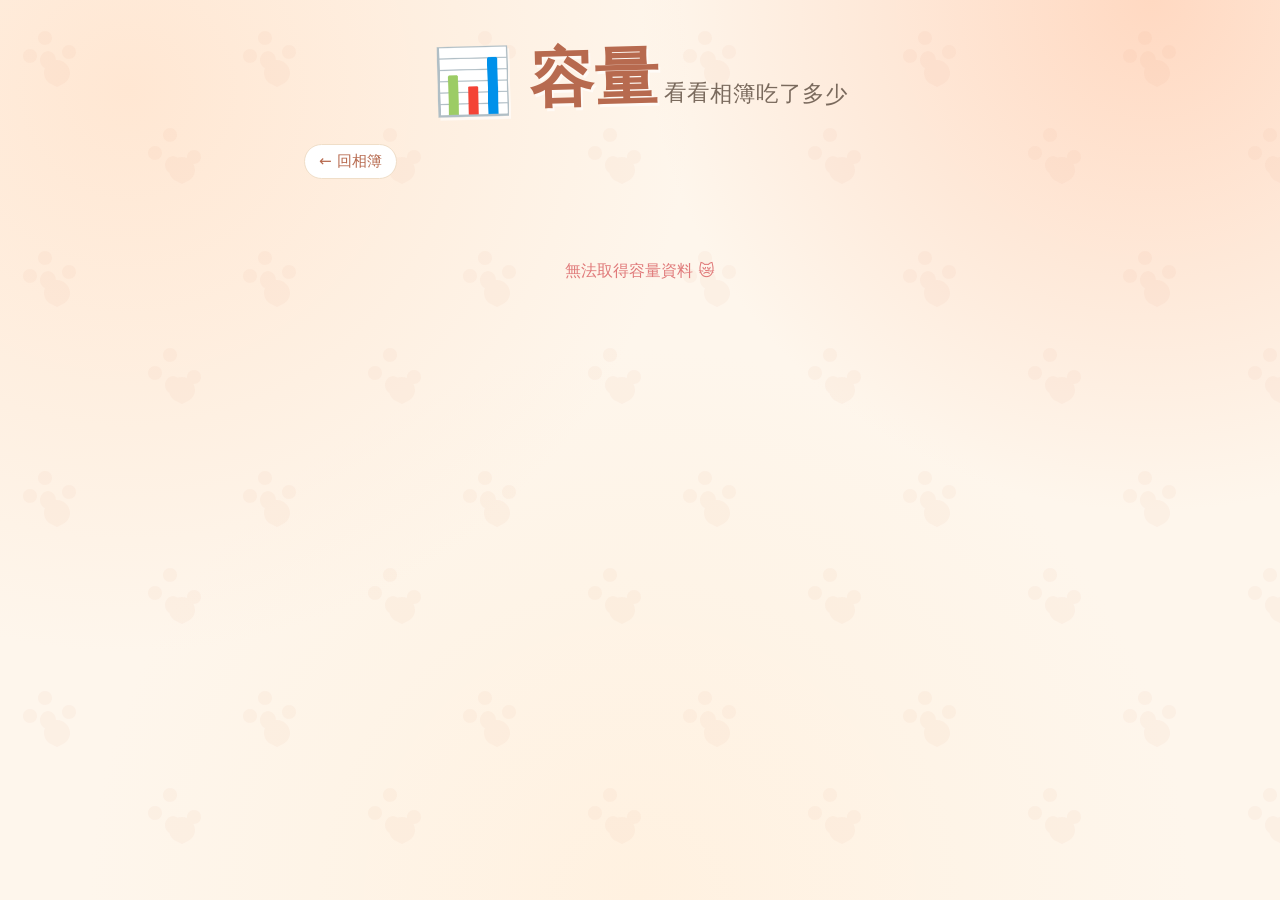
==== static/disk.html @ e1dcdd61 "Add /disk capacity dashboard page - New /api/stats endpoint reports file counts, gallery byte usage," ====
<!DOCTYPE html>
<html lang="zh-Hant">
<head>
  <meta charset="UTF-8" />
  <meta name="viewport" content="width=device-width, initial-scale=1.0, viewport-fit=cover" />
  <title>📊 容量 · 貓貓相簿</title>
  <link rel="preconnect" href="https://fonts.googleapis.com" />
  <link rel="preconnect" href="https://fonts.gstatic.com" crossorigin />
  <link rel="stylesheet" href="https://fonts.googleapis.com/css2?family=Caveat:wght@500;700&family=Kalam:wght@400;700&display=swap" />
  <link rel="stylesheet" href="/static/style.css" />
  <link rel="stylesheet" href="/static/disk.css" />
  <link rel="icon" href="/static/icon.svg" type="image/svg+xml" />
  <link rel="apple-touch-icon" href="/static/apple-touch-icon.png" />
  <meta name="theme-color" content="#fef6ec" />
</head>
<body>
  <header class="hero">
    <h1>📊 容量</h1>
    <p class="subtitle">看看相簿吃了多少</p>
  </header>

  <main class="disk-main">
    <a class="back-link" href="/">← 回相簿</a>
    <div id="stats" class="stats-grid">
      <div class="loading">🐾 載入中…</div>
    </div>
    <p class="footnote" id="updated"></p>
  </main>

  <script src="/static/disk.js"></script>
</body>
</html>
---- static/style.css ----
:root {
  --bg: #fef6ec;
  --bg-2: #fbe9d6;
  --card: #ffffff;
  --ink: #3d2f25;
  --ink-soft: #7a6a5d;
  --ink-faint: #a89685;
  --primary: #d9886b;
  --primary-dark: #b76a4f;
  --accent: #fab1a0;
  --success: #7bb98c;
  --danger: #e07a7a;
  --heart: #ec5e6b;
  --shadow: 0 4px 16px rgba(80, 50, 30, 0.08);
  --shadow-lg: 0 12px 40px rgba(80, 50, 30, 0.18);
  --radius: 16px;
}

* { box-sizing: border-box; }

/* `hidden` HTML attribute must always win over display:flex/grid/etc. */
[hidden] { display: none !important; }

html, body {
  margin: 0; padding: 0;
  background: var(--bg);
  background-image:
    /* tiny scattered paw prints */
    url("data:image/svg+xml,%3Csvg xmlns='http://www.w3.org/2000/svg' width='220' height='220' viewBox='0 0 220 220'%3E%3Cg fill='%23d9886b' fill-opacity='0.06'%3E%3Cpath d='M40 60c0-5 4-9 8-9s8 4 8 9-4 9-8 9-8-4-8-9zm22-8c0-4 3-7 7-7s7 3 7 7-3 7-7 7-7-3-7-7zM38 38c0-4 3-7 7-7s7 3 7 7-3 7-7 7-7-3-7-7zm-15 18c0-4 3-7 7-7s7 3 7 7-3 7-7 7-7-3-7-7zm21 17c0-7 6-13 13-13s13 6 13 13c0 5-3 9-7 11l-6 3-6-3c-4-2-7-6-7-11z'/%3E%3Cpath d='M165 165c0-5 4-9 8-9s8 4 8 9-4 9-8 9-8-4-8-9zm22-8c0-4 3-7 7-7s7 3 7 7-3 7-7 7-7-3-7-7zm-24-22c0-4 3-7 7-7s7 3 7 7-3 7-7 7-7-3-7-7zm-15 18c0-4 3-7 7-7s7 3 7 7-3 7-7 7-7-3-7-7zm21 17c0-7 6-13 13-13s13 6 13 13c0 5-3 9-7 11l-6 3-6-3c-4-2-7-6-7-11z'/%3E%3C/g%3E%3C/svg%3E"),
    radial-gradient(circle at 10% 10%, #ffe7d3 0, transparent 40%),
    radial-gradient(circle at 90% 0%, #ffd9c2 0, transparent 35%),
    radial-gradient(circle at 50% 100%, #fff1e0 0, transparent 50%);
  color: var(--ink);
  font-family: 'Noto Sans TC', 'PingFang TC', 'Microsoft JhengHei', system-ui, -apple-system, sans-serif;
  min-height: 100vh;
}

main { max-width: 1200px; margin: 0 auto; padding: 0 24px 80px; }

/* ===== Hero ===== */
.hero {
  text-align: center;
  padding: 48px 24px 24px;
  position: relative;
}
.hero h1 {
  margin: 0;
  font-family: 'Caveat', 'Noto Sans TC', cursive;
  font-size: clamp(2.6rem, 6vw, 4rem);
  font-weight: 700;
  letter-spacing: 1px;
  color: var(--primary-dark);
  line-height: 1;
  text-shadow: 2px 3px 0 rgba(255, 255, 255, 0.6);
  display: inline-block;
  transform: rotate(-1.5deg);
}
.hero .subtitle {
  margin: 10px 0 0;
  color: var(--ink-soft);
  font-family: 'Caveat', 'Noto Sans TC', cursive;
  font-size: 1.4rem;
  letter-spacing: 1px;
  transform: rotate(0.5deg);
  display: inline-block;
}

/* Tiny corner shortcut into /disk — discoverable but doesn't compete with the title */
.hero-corner {
  position: absolute;
  top: 22px;
  right: 22px;
  font-size: 1.2rem;
  text-decoration: none;
  opacity: .55;
  padding: 6px 9px;
  border-radius: 50%;
  background: var(--card);
  border: 1px solid #f0dec8;
  box-shadow: var(--shadow);
  transition: opacity .15s, transform .15s;
}
.hero-corner:hover { opacity: 1; transform: rotate(-8deg) scale(1.1); }
@media (max-width: 500px) {
  .hero-corner { top: 14px; right: 14px; font-size: 1rem; padding: 5px 8px; }
}

/* ===== Uploader ===== */
.uploader { margin-bottom: 24px; }
.drop-zone {
  background: linear-gradient(180deg, #ffffff 0%, #fff5e9 100%);
  border: 3px dashed var(--primary);
  border-radius: var(--radius);
  padding: 48px 24px;
  text-align: center;
  cursor: pointer;
  transition: border-color .2s, background .2s, transform .2s, box-shadow .2s;
  box-shadow: var(--shadow);
}
.drop-zone:hover {
  border-color: var(--primary-dark);
  background: linear-gradient(180deg, #ffffff 0%, #ffeed9 100%);
  transform: translateY(-2px);
  box-shadow: var(--shadow-lg);
}
.drop-zone.dragover {
  border-style: solid;
  background: #ffe5cf;
  transform: scale(1.01);
}
.drop-icon { font-size: 3.4rem; margin-bottom: 10px; }
.drop-title { font-size: 1.3rem; font-weight: 700; color: var(--primary-dark); letter-spacing: .5px; }
.drop-hint { margin-top: 10px; color: var(--ink); font-size: 1rem; }
.drop-formats { margin-top: 14px; font-size: .8rem; color: var(--ink-faint); }

/* Floating upload button — always visible */
.fab-upload {
  position: fixed;
  right: 28px; bottom: 28px;
  height: 56px;
  padding: 0 22px 0 18px;
  border-radius: 999px;
  background: var(--primary);
  color: white;
  border: none;
  cursor: pointer;
  box-shadow: 0 8px 24px rgba(217, 136, 107, 0.45);
  z-index: 50;
  transition: transform .15s, background .15s, box-shadow .15s;
  display: inline-flex; align-items: center; gap: 8px;
  font: inherit;
}
.fab-upload .fab-plus { font-size: 1.6rem; font-weight: 300; line-height: 1; }
.fab-upload .fab-label { font-size: 1rem; font-weight: 600; letter-spacing: 1px; }
.fab-upload:hover {
  background: var(--primary-dark);
  transform: translateY(-2px) scale(1.03);
  box-shadow: 0 10px 28px rgba(217, 136, 107, 0.6);
}
@media (max-width: 500px) {
  .fab-upload {
    right: 16px; bottom: 16px;
    height: 52px; padding: 0 18px 0 14px;
  }
}

/* ===== Modal ===== */
.modal {
  position: fixed; inset: 0;
  background: rgba(60, 35, 20, 0.5);
  z-index: 90;
  display: flex; align-items: center; justify-content: center;
  backdrop-filter: blur(4px);
  animation: fadein .18s ease;
  padding: 20px;
}
.modal-card {
  background: var(--card);
  border-radius: 20px;
  padding: 32px;
  width: min(520px, 100%);
  max-height: 90vh; overflow: auto;
  box-shadow: 0 24px 60px rgba(60, 35, 20, 0.35);
  position: relative;
  animation: modalin .22s ease;
}
@keyframes modalin {
  from { opacity: 0; transform: translateY(10px) scale(.98); }
  to   { opacity: 1; transform: translateY(0) scale(1); }
}
.modal-title {
  margin: 0 0 18px;
  font-size: 1.2rem;
  color: var(--primary-dark);
  text-align: center;
}
.modal-close {
  position: absolute;
  top: 14px; right: 14px;
  width: 34px; height: 34px;
  border-radius: 50%;
  border: none;
  background: rgba(0,0,0,0.05);
  color: var(--ink-soft);
  cursor: pointer;
  font-size: 1rem;
  transition: background .15s, color .15s, transform .15s;
}
.modal-close:hover {
  background: var(--danger); color: white; transform: scale(1.1);
}

.link-btn {
  background: none; border: none; color: var(--primary-dark);
  font: inherit; font-weight: 600; cursor: pointer; padding: 0;
  text-decoration: underline; text-underline-offset: 3px;
}
.link-btn:hover { color: var(--primary); }

.upload-list {
  margin-top: 16px;
  background: rgba(217, 136, 107, 0.06);
  border-radius: 12px;
  padding: 12px 16px;
}
.upload-item {
  display: flex; align-items: center; gap: 12px;
  padding: 8px 0; font-size: .9rem;
  border-bottom: 1px solid #f5e7d6;
}
.upload-item:last-child { border-bottom: none; }
.upload-item .name { flex: 1; overflow: hidden; text-overflow: ellipsis; white-space: nowrap; }
.upload-item .bar { width: 140px; height: 6px; background: #f3e3d1; border-radius: 3px; overflow: hidden; }
.upload-item .bar > span {
  display: block; height: 100%;
  background: linear-gradient(90deg, var(--accent), var(--primary));
  width: 0%; transition: width .15s;
}
.upload-item .status { width: 60px; text-align: right; color: var(--ink-soft); font-variant-numeric: tabular-nums; }
.upload-item.done .status { color: var(--success); }
.upload-item.fail .status { color: var(--danger); }

/* ===== Toolbar ===== */
.toolbar {
  display: flex; align-items: center; justify-content: space-between;
  margin: 28px 0 12px;
  flex-wrap: wrap; gap: 12px;
}
.counter { color: var(--ink-soft); font-size: .9rem; }
.counter span { font-weight: 700; color: var(--primary-dark); }

.search { flex: 1 1 240px; min-width: 200px; max-width: 320px; }
.search input {
  width: 100%;
  padding: 8px 14px;
  border-radius: 999px;
  border: 1px solid #f0dec8;
  background: var(--card);
  color: var(--ink);
  font: inherit;
  font-size: .9rem;
  outline: none;
  transition: border-color .15s, box-shadow .15s;
}
.search input:focus {
  border-color: var(--primary);
  box-shadow: 0 0 0 3px rgba(217, 136, 107, 0.15);
}

.filter { display: flex; gap: 6px; flex-wrap: wrap; }
.chip {
  background: var(--card);
  border: 1px solid #f0dec8;
  color: var(--ink-soft);
  padding: 6px 14px;
  border-radius: 999px;
  font: inherit; font-size: .85rem;
  cursor: pointer;
  transition: all .15s;
}
.chip:hover { border-color: var(--accent); color: var(--primary-dark); }
.chip.active {
  background: var(--primary);
  border-color: var(--primary);
  color: white;
}

.actions { display: flex; gap: 8px; }
.btn-ghost, .btn-danger {
  border-radius: 999px; padding: 6px 14px;
  font: inherit; font-size: .85rem;
  cursor: pointer; border: 1px solid #f0dec8;
  background: var(--card); color: var(--ink-soft);
  transition: all .15s;
}
.btn-ghost:hover { border-color: var(--primary); color: var(--primary-dark); }
.btn-danger {
  background: var(--danger); color: white; border-color: var(--danger);
}
.btn-danger:hover { background: #d06363; }

/* ===== Tag bar ===== */
.tag-bar {
  display: flex; flex-wrap: wrap; gap: 6px;
  margin: 4px 0 16px;
}
.tag-bar .tag-chip {
  background: rgba(217, 136, 107, 0.12);
  color: var(--primary-dark);
  border: 1px solid transparent;
  padding: 4px 12px;
  border-radius: 999px;
  font-size: .8rem; cursor: pointer;
  transition: all .15s;
}
.tag-bar .tag-chip:hover { background: rgba(217, 136, 107, 0.25); }
.tag-bar .tag-chip.active {
  background: var(--primary);
  color: white;
}

/* ===== Select mode ===== */
.select-bar {
  display: flex; align-items: center; justify-content: space-between;
  background: var(--card);
  border: 1px solid #f0dec8;
  border-radius: var(--radius);
  padding: 10px 16px;
  margin-bottom: 12px;
  box-shadow: var(--shadow);
}
.select-bar #select-count { font-weight: 600; color: var(--primary-dark); }
.select-actions { display: flex; gap: 8px; }
body.select-mode .item { cursor: pointer; }
body.select-mode .delete-btn { display: none; }

/* ===== Month section (scrapbook page-title style) ===== */
.month-header {
  flex: 0 0 100%;
  width: 100%;
  margin: 38px 0 18px;
  text-align: center;
  position: relative;
}
.month-header:first-child { margin-top: 6px; }
.month-header h2 {
  margin: 0;
  display: inline-flex;
  align-items: center; gap: 12px;
  padding: 6px 22px;
  background: linear-gradient(180deg, #fff 0%, #fff5e9 100%);
  border-radius: 999px;
  color: var(--primary-dark);
  font-size: 1.1rem;
  font-weight: 700;
  letter-spacing: 1.5px;
  box-shadow: 0 3px 12px rgba(80, 50, 30, 0.08);
  transform: rotate(-1deg);
}
.month-header h2::before { content: "🐾"; font-size: .95rem; }
.month-header h2::after  { content: "🐾"; font-size: .95rem; transform: scaleX(-1); display: inline-block; }
.month-header .count { color: var(--ink-faint); font-size: .85rem; font-weight: 400; letter-spacing: 0; }

/* ===== Gallery — scrapbook flex layout ===== */
.gallery {
  display: flex;
  flex-wrap: wrap;
  justify-content: center;
  align-items: flex-start;
  gap: 30px 24px;
  padding: 8px 4px 40px;
}

.item.polaroid {
  --tilt: 0deg;
  flex: 0 0 auto;
  width: 240px;
  position: relative;
  background: #ffffff;
  padding: 10px 10px 6px;
  border-radius: 4px;
  box-shadow:
    0 1px 2px rgba(80, 50, 30, 0.1),
    0 6px 18px rgba(80, 50, 30, 0.12),
    inset 0 0 0 1px rgba(0,0,0,0.02);
  cursor: pointer;
  transform: rotate(var(--tilt));
  transition: transform .25s ease, box-shadow .25s ease;
  z-index: 1;
}
.item.polaroid:hover {
  transform: rotate(0deg) translateY(-6px) scale(1.02);
  box-shadow:
    0 4px 8px rgba(80, 50, 30, 0.12),
    0 16px 36px rgba(80, 50, 30, 0.22);
  z-index: 5;
}

/* Scrapbook-style size variation */
.item.polaroid.size-s { width: 190px; transform: rotate(var(--tilt)) scale(0.95); }
.item.polaroid.size-l { width: 300px; }
.item.polaroid.size-s:hover { transform: rotate(0deg) translateY(-6px) scale(1); }

/* On narrow screens, shrink everything proportionally */
@media (max-width: 760px) {
  .item.polaroid       { width: 44vw; max-width: 230px; }
  .item.polaroid.size-s { width: 36vw; max-width: 180px; }
  .item.polaroid.size-l { width: 44vw; max-width: 260px; }
  .gallery { gap: 22px 14px; }
}
@media (max-width: 440px) {
  .item.polaroid       { width: 80vw; max-width: 280px; }
  .item.polaroid.size-s { width: 70vw; max-width: 240px; }
  .item.polaroid.size-l { width: 86vw; max-width: 320px; }
}

.item.polaroid .photo-wrap {
  position: relative;
  overflow: hidden;
  border-radius: 2px;
  background: #f5e7d6;
}
.item.polaroid img {
  width: 100%; height: auto; display: block;
  background: #f5e7d6;
  transition: transform .4s ease;
}
.item.polaroid:hover img { transform: scale(1.03); }

/* Polaroid bottom strip — handwriting-style caption */
.item.polaroid .strip {
  padding: 10px 6px 4px;
  text-align: center;
  font-family: 'Caveat', 'Kalam', 'Noto Sans TC', cursive;
}
.item.polaroid .strip-date {
  font-size: .78rem;
  color: var(--ink-faint);
  letter-spacing: 1px;
  margin-bottom: 2px;
}
.item.polaroid .strip-caption {
  font-size: 1rem;
  color: var(--ink);
  font-style: italic;
  line-height: 1.3;
  display: -webkit-box;
  -webkit-line-clamp: 2;
  -webkit-box-orient: vertical;
  overflow: hidden;
}
.item.polaroid .strip-placeholder {
  color: var(--ink-faint);
  font-size: .85rem;
  font-style: normal;
  opacity: .7;
}

/* Washi tape decoration on top of polaroid */
.item-tape {
  position: absolute;
  top: -8px; left: 50%;
  width: 64px; height: 18px;
  transform: translateX(-50%) rotate(-3deg);
  border-radius: 1px;
  box-shadow: 0 2px 4px rgba(0,0,0,0.08);
  pointer-events: none;
  z-index: 2;
  /* default — soft pink */
  background:
    repeating-linear-gradient(135deg, rgba(255,255,255,.25) 0 4px, transparent 4px 8px),
    linear-gradient(135deg, #ffd7c2, #ffbfa8);
  opacity: .85;
}
.item.polaroid[data-tape="1"] .item-tape {
  background:
    repeating-linear-gradient(135deg, rgba(255,255,255,.3) 0 5px, transparent 5px 10px),
    linear-gradient(135deg, #c8e6c9, #a5d6a7);
  transform: translateX(-60%) rotate(4deg);
}
.item.polaroid[data-tape="2"] .item-tape {
  background:
    repeating-linear-gradient(90deg, rgba(255,255,255,.4) 0 3px, transparent 3px 7px),
    linear-gradient(90deg, #b3e5fc, #81d4fa);
  width: 50px;
  transform: translateX(-45%) rotate(-7deg);
}
.item.polaroid[data-tape="3"] .item-tape {
  background:
    radial-gradient(circle at 30% 50%, rgba(255,255,255,.6) 2px, transparent 3px),
    radial-gradient(circle at 70% 50%, rgba(255,255,255,.6) 2px, transparent 3px),
    linear-gradient(135deg, #fff59d, #ffe082);
  width: 70px;
  transform: translateX(-55%) rotate(2deg);
}
.item.polaroid[data-tape="4"] .item-tape {
  background: linear-gradient(135deg, #e1bee7, #ce93d8);
  width: 56px; height: 16px;
  transform: translateX(-50%) rotate(-2deg);
}

/* Favorite gets a gold heart sticker on the corner */
.item.polaroid.is-favorite::after {
  content: "❤";
  position: absolute;
  top: -6px; right: -6px;
  width: 32px; height: 32px;
  border-radius: 50%;
  background: white;
  color: var(--heart);
  font-size: 1rem;
  display: flex; align-items: center; justify-content: center;
  box-shadow: 0 3px 10px rgba(236, 94, 107, 0.4);
  transform: rotate(12deg);
  z-index: 3;
  pointer-events: none;
}

/* Action buttons appear on hover */
.item.polaroid .delete-btn,
.item.polaroid .fav-btn {
  position: absolute;
  width: 32px; height: 32px;
  border-radius: 50%;
  background: rgba(255,255,255,.95);
  border: none;
  cursor: pointer;
  font-size: 1rem;
  display: flex; align-items: center; justify-content: center;
  pointer-events: auto;
  box-shadow: 0 2px 8px rgba(0,0,0,.15);
  opacity: 0;
  transition: opacity .2s, transform .15s, background .15s, color .15s;
  z-index: 4;
}
.item.polaroid .delete-btn { top: 14px; right: 14px; color: var(--danger); }
.item.polaroid .fav-btn    { top: 14px; left: 14px;  color: var(--ink-soft); }
.item.polaroid:hover .delete-btn,
.item.polaroid:hover .fav-btn { opacity: 1; }
.item.polaroid.is-favorite .fav-btn { opacity: 1; color: var(--heart); }
.item.polaroid .delete-btn:hover { transform: scale(1.15); background: var(--danger); color: white; }
.item.polaroid .fav-btn:hover    { transform: scale(1.15); }

.video-badge {
  position: absolute;
  bottom: 8px; right: 8px;
  background: rgba(40,25,15,.78);
  color: white;
  font-size: 1rem;
  width: 32px; height: 32px;
  padding: 0;
  border-radius: 50%;
  display: flex; align-items: center; justify-content: center;
  backdrop-filter: blur(4px);
}

.item-tags {
  position: absolute;
  bottom: 70px; left: 12px; right: 12px;
  display: flex; flex-wrap: wrap; gap: 4px;
  justify-content: center;
  pointer-events: none;
  z-index: 2;
}
.item-tags .tag {
  background: rgba(255,255,255,.92);
  color: var(--primary-dark);
  font-size: .7rem;
  padding: 2px 10px;
  border-radius: 999px;
  box-shadow: 0 1px 3px rgba(0,0,0,.1);
  font-weight: 600;
}

/* select-mode appearance */
body.select-mode .item.selected {
  outline: 3px solid var(--primary);
  outline-offset: -3px;
}
body.select-mode .item::before {
  content: "";
  position: absolute;
  top: 10px; right: 10px;
  width: 22px; height: 22px;
  border-radius: 50%;
  background: rgba(255,255,255,.95);
  border: 2px solid var(--ink-faint);
  z-index: 2;
  transition: background .15s, border-color .15s;
}
body.select-mode .item.selected::before {
  background: var(--primary);
  border-color: var(--primary);
  background-image: url("data:image/svg+xml,%3Csvg xmlns='http://www.w3.org/2000/svg' width='16' height='16' viewBox='0 0 16 16'%3E%3Cpath fill='white' d='M6.4 11.6 3 8.2l1-1 2.4 2.4 5.6-5.6 1 1z'/%3E%3C/svg%3E");
  background-repeat: no-repeat; background-position: center;
}

.empty-state {
  text-align: center;
  padding: 60px 20px;
  color: var(--ink-soft);
}
.empty-emoji { font-size: 4rem; opacity: .6; }
.empty-text { margin-top: 12px; }

/* ===== Lightbox ===== */
.lightbox {
  position: fixed; inset: 0;
  background: rgba(20, 10, 5, .94);
  z-index: 100;
  display: flex; flex-direction: column;
  align-items: center; justify-content: center;
  animation: fadein .2s ease;
}
@keyframes fadein { from { opacity: 0; } to { opacity: 1; } }

.lb-content {
  max-width: 92vw;
  max-height: 70vh;
  display: flex; align-items: center; justify-content: center;
}
.lb-content img, .lb-content video {
  max-width: 92vw;
  max-height: 70vh;
  border-radius: 12px;
  box-shadow: 0 20px 60px rgba(0,0,0,.5);
  background: black;
}

.lb-meta {
  margin-top: 14px;
  width: min(680px, 92vw);
  color: rgba(255,255,255,.95);
  text-align: center;
}
.lb-caption-area { margin-bottom: 8px; }
.lb-caption-text {
  font-size: 1rem;
  line-height: 1.5;
  color: rgba(255,255,255,.95);
  font-style: italic;
  cursor: text;
  padding: 6px 12px;
  border-radius: 8px;
  transition: background .15s;
  min-height: 1.5em;
  white-space: pre-wrap;
  word-break: break-word;
}
.lb-caption-text:hover { background: rgba(255,255,255,.07); }
.lb-caption-text.empty {
  color: rgba(255,255,255,.4);
  font-style: normal;
  font-size: .9rem;
}
.lb-caption-text.empty::before { content: "✏️  點此寫一句描述"; }
#lb-caption-edit {
  width: 100%;
  min-height: 70px;
  background: rgba(255,255,255,.08);
  border: 1px solid rgba(255,255,255,.2);
  color: white;
  padding: 10px 14px;
  border-radius: 10px;
  font: inherit;
  font-size: .95rem;
  outline: none;
  resize: vertical;
  text-align: left;
}
#lb-caption-edit::placeholder { color: rgba(255,255,255,.45); }
#lb-caption-edit:focus {
  border-color: var(--accent);
  background: rgba(255,255,255,.12);
}
.lb-date {
  font-size: .8rem;
  color: rgba(255,255,255,.55);
  margin-top: 10px;
  letter-spacing: .5px;
}

.lb-tags {
  display: flex; gap: 6px; flex-wrap: wrap; margin-top: 12px;
  align-items: center;
  justify-content: center;
}
.lb-tags .tag {
  background: rgba(217, 136, 107, 0.35);
  border: 1px solid transparent;
  color: white;
  padding: 3px 10px 3px 12px;
  border-radius: 999px;
  font-size: .8rem;
  display: inline-flex; align-items: center; gap: 4px;
}
.lb-tags .tag .x {
  cursor: pointer; opacity: .7;
  margin-left: 4px;
}
.lb-tags .tag .x:hover { opacity: 1; }
.lb-tags .add-tag {
  background: transparent;
  border: 1px dashed rgba(255,255,255,.3);
  color: rgba(255,255,255,.75);
  padding: 3px 10px;
  border-radius: 999px;
  font-size: .8rem;
  cursor: pointer;
}
.lb-tags .add-tag:hover { border-color: var(--accent); color: white; }
.lb-tags input.tag-input {
  background: rgba(255,255,255,.1);
  border: 1px solid rgba(255,255,255,.2);
  color: white; padding: 3px 10px; border-radius: 999px;
  font: inherit; font-size: .8rem; outline: none; width: 110px;
}

.lb-prev, .lb-next, .lb-fav, .lb-slideshow {
  position: absolute;
  background: rgba(255,255,255,.12);
  border: none;
  color: white;
  cursor: pointer;
  display: flex; align-items: center; justify-content: center;
  transition: background .15s, transform .15s, color .15s;
  backdrop-filter: blur(8px);
  width: 44px; height: 44px;
  border-radius: 50%; font-size: 1.3rem;
}
.lb-prev:hover, .lb-next:hover,
.lb-fav:hover, .lb-slideshow:hover {
  background: rgba(255,255,255,.25); transform: scale(1.05);
}

/* Make close button impossible to miss */
.lb-close {
  position: absolute;
  top: 20px; right: 20px;
  background: rgba(255,255,255,.18);
  border: 1px solid rgba(255,255,255,.3);
  color: white;
  cursor: pointer;
  font-size: 1.1rem;
  font-weight: 600;
  padding: 10px 18px;
  border-radius: 999px;
  display: flex; align-items: center; gap: 8px;
  backdrop-filter: blur(8px);
  transition: background .15s, transform .15s;
  z-index: 2;
}
.lb-close span:first-child { font-size: 1.3rem; line-height: 1; }
.lb-close-txt { font-size: .9rem; }
.lb-close:hover {
  background: var(--primary);
  border-color: var(--primary);
  transform: scale(1.05);
}
@media (max-width: 500px) {
  .lb-close-txt { display: none; }
  .lb-close { padding: 10px 14px; }
}
.lb-prev  { left: 20px; top: 50%; transform: translateY(-50%); font-size: 2rem; }
.lb-next  { right: 20px; top: 50%; transform: translateY(-50%); font-size: 2rem; }
.lb-prev:hover, .lb-next:hover { transform: translateY(-50%) scale(1.05); }
.lb-fav { top: 20px; left: 20px; }
.lb-fav.active { color: var(--heart); background: rgba(255,255,255,.25); }
.lb-slideshow { top: 20px; left: 76px; }
.lb-slideshow.playing { background: var(--primary); }

/* ===== Toast ===== */
.toast {
  position: fixed;
  bottom: 30px;
  left: 50%;
  transform: translateX(-50%);
  background: var(--ink);
  color: white;
  padding: 12px 24px;
  border-radius: 999px;
  font-size: .9rem;
  z-index: 200;
  box-shadow: var(--shadow-lg);
  animation: toastin .25s ease;
}
.toast.error { background: var(--danger); }
.toast.ok { background: var(--success); }
@keyframes toastin {
  from { opacity: 0; transform: translate(-50%, 10px); }
  to   { opacity: 1; transform: translate(-50%, 0); }
}

/* ==========================================================
   Feature additions: processing overlay, caption save buttons,
   date editor, batch buttons
   ========================================================== */

/* Processing polaroid (video transcoding in background) */
.item.polaroid.is-processing { cursor: default; opacity: .85; }
.item.polaroid.is-processing .photo-wrap { filter: grayscale(.4) brightness(.95); }
.processing-overlay {
  position: absolute;
  inset: 10px 10px auto 10px;
  aspect-ratio: 1 / 1;
  border-radius: 2px;
  background: rgba(255, 255, 255, 0.72);
  display: flex; flex-direction: column;
  align-items: center; justify-content: center;
  gap: 10px;
  pointer-events: none;
  z-index: 3;
}
/* Processing spinner: three bouncing paw prints */
.processing-spin {
  display: flex;
  gap: 4px;
  font-size: 1.3rem;
  line-height: 1;
}
.processing-spin span {
  display: inline-block;
  animation: paw-bounce 0.9s ease-in-out infinite;
}
.processing-spin span:nth-child(2) { animation-delay: 0.15s; }
.processing-spin span:nth-child(3) { animation-delay: 0.30s; }
@keyframes paw-bounce {
  0%, 100% { transform: translateY(0)    scale(1);     opacity: .55; }
  50%      { transform: translateY(-8px) scale(1.15);  opacity: 1;   }
}
.processing-label {
  font-family: 'Caveat', 'Noto Sans TC', cursive;
  color: var(--primary-dark);
  font-size: 1rem;
  letter-spacing: 1px;
}

/* Lightbox caption explicit Save / Cancel */
.lb-caption-actions {
  display: flex; gap: 10px; margin-top: 10px;
  justify-content: flex-end;
}
.lb-btn-save, .lb-btn-cancel {
  font: inherit; font-size: .9rem;
  padding: 8px 16px;
  border-radius: 999px;
  border: 1px solid rgba(255,255,255,.25);
  cursor: pointer;
  transition: background .15s, transform .15s;
}
.lb-btn-save {
  background: var(--primary);
  border-color: var(--primary);
  color: white;
  font-weight: 600;
}
.lb-btn-save:hover { background: var(--primary-dark); transform: translateY(-1px); }
.lb-btn-cancel {
  background: rgba(255,255,255,.08);
  color: rgba(255,255,255,.85);
}
.lb-btn-cancel:hover { background: rgba(255,255,255,.18); }

/* Editable captured_at — date text becomes a small link-like span */
.lb-date-text {
  cursor: pointer;
  border-bottom: 1px dashed rgba(255,255,255,.3);
  transition: color .15s, border-color .15s;
}
.lb-date-text:hover {
  color: white;
  border-bottom-color: rgba(255,255,255,.7);
}
#lb-date-edit {
  display: block;
  margin: 10px auto 0;
  background: rgba(255,255,255,.12);
  border: 1px solid rgba(255,255,255,.25);
  color: white;
  font: inherit;
  font-size: .95rem;
  padding: 6px 10px;
  border-radius: 8px;
  color-scheme: dark;
  outline: none;
}
#lb-date-edit:focus { border-color: var(--accent); background: rgba(255,255,255,.18); }

/* Select-bar with more buttons — allow wrap */
.select-bar .select-actions { flex-wrap: wrap; gap: 8px; }
@media (max-width: 640px) {
  .select-bar .select-actions { flex: 1 1 100%; justify-content: flex-end; }
  .select-bar .select-actions button { flex: 0 0 auto; }
}

/* ==========================================================
   Cute touches — heart burst, dragover wiggle, sleepy empty
   state, slideshow entrance transitions
   ========================================================== */

/* Heart burst on favorite */
.heart-burst {
  position: fixed;
  font-size: 1.6rem;
  pointer-events: none;
  z-index: 300;
  transform: translate(-50%, -50%);
  animation: heart-pop 1.15s cubic-bezier(.18,.72,.34,1) forwards;
  text-shadow: 0 2px 6px rgba(0,0,0,.18);
  will-change: transform, opacity;
}
@keyframes heart-pop {
  0%   { opacity: 0; transform: translate(-50%, -50%) scale(.4)  rotate(0); }
  20%  { opacity: 1; transform: translate(-50%, -50%) scale(1.35) rotate(var(--rot, 0deg)); }
  100% { opacity: 0; transform: translate(calc(-50% + var(--dx, 0px)), calc(-50% + var(--dy, -90px))) scale(.85) rotate(var(--rot, 0deg)); }
}

/* Drop-zone gets playful when files are over it */
.drop-zone { position: relative; }
.drop-zone .drop-icon { transition: transform .2s ease; }
.drop-zone.dragover .drop-icon {
  animation: cat-wiggle .42s ease-in-out infinite alternate;
}
@keyframes cat-wiggle {
  from { transform: rotate(-9deg) scale(1.10); }
  to   { transform: rotate(9deg)  scale(1.20); }
}
.drop-zone.dragover::before,
.drop-zone.dragover::after {
  content: "🐾";
  position: absolute;
  font-size: 1.6rem;
  opacity: .85;
  pointer-events: none;
  animation: paw-step .9s ease-in-out infinite;
}
.drop-zone.dragover::before {
  top: 14px; left: 18px;
  transform-origin: center;
  --r: -25deg;
}
.drop-zone.dragover::after {
  bottom: 14px; right: 18px;
  --r: 25deg;
  animation-delay: .45s;
}
@keyframes paw-step {
  0%, 100% { opacity: .45; transform: translateY(0)    rotate(var(--r, 0deg)); }
  50%      { opacity: 1;   transform: translateY(-7px) rotate(var(--r, 0deg)); }
}

/* Empty state: sleeping cat + floating Zzz */
.empty-emoji {
  position: relative;
  display: inline-block;
  font-size: 4rem;
  animation: cat-breathe 3.4s ease-in-out infinite;
}
.empty-emoji::before,
.empty-emoji::after {
  position: absolute;
  font-family: 'Caveat', 'Noto Sans TC', cursive;
  color: var(--ink-faint);
  font-weight: 700;
  opacity: 0;
  pointer-events: none;
  animation: zfloat 3s ease-in-out infinite;
}
.empty-emoji::before {
  content: "z";
  font-size: 1.4rem;
  top: -6px; right: -20px;
}
.empty-emoji::after {
  content: "z";
  font-size: 2rem;
  top: -28px; right: -34px;
  animation-delay: 1.2s;
}
@keyframes cat-breathe {
  0%, 100% { transform: scale(1); }
  50%      { transform: scale(1.06); }
}
@keyframes zfloat {
  0%   { opacity: 0; transform: translate(0,  10px) scale(.5) rotate(-8deg); }
  25%  { opacity: 1; }
  100% { opacity: 0; transform: translate(30px, -30px) scale(1.3) rotate(15deg); }
}

/* Lightbox entrance transitions — randomly assigned per slide */
.lb-content > .enter-fade   { animation: enter-fade  .35s ease; }
.lb-content > .enter-right  { animation: enter-right .35s cubic-bezier(.2,.7,.3,1); }
.lb-content > .enter-left   { animation: enter-left  .35s cubic-bezier(.2,.7,.3,1); }
.lb-content > .enter-zoom   { animation: enter-zoom  .38s cubic-bezier(.2,.7,.3,1); }
.lb-content > .enter-up     { animation: enter-up    .35s cubic-bezier(.2,.7,.3,1); }
@keyframes enter-fade  { from { opacity: 0; } to { opacity: 1; } }
@keyframes enter-right { from { opacity: 0; transform: translateX(60px)  scale(.96); } to { opacity: 1; transform: none; } }
@keyframes enter-left  { from { opacity: 0; transform: translateX(-60px) scale(.96); } to { opacity: 1; transform: none; } }
@keyframes enter-zoom  { from { opacity: 0; transform: scale(.85); }                  to { opacity: 1; transform: none; } }
@keyframes enter-up    { from { opacity: 0; transform: translateY(40px); }            to { opacity: 1; transform: none; } }

/* Slideshow "stage" — subtle darker vignette while playing */
.lightbox.playing {
  background: radial-gradient(ellipse at 50% 50%, rgba(40,30,20,.92), rgba(10,5,2,.98));
}
.lb-slideshow.playing {
  box-shadow: 0 0 0 3px rgba(217,136,107,.4), 0 0 20px rgba(217,136,107,.3);
}

/* ==========================================================
   Responsive enhancements — iPad, phone, landscape, touch
   ========================================================== */

/* Respect iPhone safe areas (notch, home-indicator) */
body {
  padding-left: env(safe-area-inset-left);
  padding-right: env(safe-area-inset-right);
}
.fab-upload {
  right: max(28px, env(safe-area-inset-right, 0px) + 12px);
  bottom: max(28px, env(safe-area-inset-bottom, 0px) + 12px);
}

/* ----- iPad portrait & smaller tablets ----- */
@media (max-width: 900px) {
  main { padding: 0 18px 90px; }
  .hero { padding: 36px 18px 18px; }
  .hero .subtitle { font-size: 1.25rem; }
  .toolbar { margin: 22px 0 10px; }
  .gallery { gap: 26px 18px; }
}

/* ----- Phone-sized ----- */
@media (max-width: 640px) {
  main { padding: 0 12px 110px; }

  /* Hero — tighter */
  .hero { padding: 22px 12px 6px; }
  .hero h1 { letter-spacing: 0; }
  .hero .subtitle { font-size: 1.1rem; margin-top: 6px; }

  /* Toolbar — stacked, search on top, counter centered below */
  .toolbar {
    display: grid;
    grid-template-columns: 1fr auto;
    grid-template-areas:
      "search  search"
      "filter  actions"
      "counter counter";
    gap: 10px 8px;
    margin: 16px 0 10px;
  }
  .toolbar .search   { grid-area: search; max-width: none; }
  .toolbar .filter   { grid-area: filter; justify-content: flex-start; }
  .toolbar .actions  { grid-area: actions; justify-content: flex-end; }
  .toolbar .counter  { grid-area: counter; text-align: center; font-size: .82rem; }

  /* Tag bar — single-row horizontal scroll */
  .tag-bar {
    flex-wrap: nowrap;
    overflow-x: auto;
    overflow-y: hidden;
    margin: 2px -12px 14px;
    padding: 2px 12px 6px;
    -webkit-overflow-scrolling: touch;
    scrollbar-width: thin;
  }
  .tag-bar::-webkit-scrollbar { height: 4px; }
  .tag-bar::-webkit-scrollbar-thumb { background: rgba(217,136,107,.3); border-radius: 4px; }
  .tag-bar .tag-chip { flex: 0 0 auto; }

  /* Select bar — allow wrap, keep buttons tappable */
  .select-bar { flex-wrap: wrap; gap: 10px; padding: 10px 12px; }
  .select-actions { flex: 1 1 100%; justify-content: flex-end; }

  /* Modal & drop-zone — compact */
  .modal { padding: 12px; }
  .modal-card { padding: 22px 18px; border-radius: 16px; }
  .modal-title { font-size: 1.1rem; }
  .drop-zone { padding: 32px 14px; }
  .drop-icon { font-size: 2.8rem; }
  .drop-title { font-size: 1.15rem; }
  .drop-formats { font-size: .72rem; }
  .upload-item { font-size: .82rem; gap: 8px; }
  .upload-item .bar { width: 80px; }
  .upload-item .status { width: 48px; font-size: .78rem; }

  /* Strip caption slightly larger so handwriting reads well */
  .item.polaroid .strip-caption { font-size: 1.05rem; }

  /* Chips/buttons — comfier tap area */
  .chip, .btn-ghost, .btn-danger { padding: 8px 14px; }
}

/* Even tighter — small phones */
@media (max-width: 380px) {
  main { padding: 0 10px 110px; }
  .hero { padding: 18px 10px 4px; }
  .hero .subtitle { font-size: 1rem; }
  .toolbar .filter { gap: 4px; }
  .chip { padding: 6px 11px; font-size: .8rem; }
  .fab-upload .fab-label { display: none; }
  .fab-upload { padding: 0; width: 56px; justify-content: center; }
  .fab-upload .fab-plus { font-size: 1.8rem; }
}

/* iOS Safari auto-zooms when input font-size < 16px. Avoid it. */
@media (max-width: 768px) {
  .search input,
  #lb-caption-edit,
  input.tag-input,
  .modal-card input,
  .modal-card textarea {
    font-size: 16px;
  }
}

/* ----- Touch devices: no hover state ----- */
@media (hover: none) {
  /* Hover-only action buttons must always be visible to be tappable */
  .item.polaroid .delete-btn,
  .item.polaroid .fav-btn {
    opacity: 1;
    background: rgba(255, 255, 255, 0.88);
    box-shadow: 0 1px 4px rgba(0, 0, 0, 0.12);
  }
  /* Disable the sticky :hover translate/scale that lingers on tap */
  .item.polaroid:hover {
    transform: rotate(var(--tilt));
    box-shadow:
      0 1px 2px rgba(80, 50, 30, 0.1),
      0 6px 18px rgba(80, 50, 30, 0.12),
      inset 0 0 0 1px rgba(0, 0, 0, 0.02);
  }
  .item.polaroid:hover img { transform: none; }
  .item.polaroid.size-s:hover { transform: rotate(var(--tilt)) scale(0.95); }

  /* Drop-zone hover lift is also pointless on touch */
  .drop-zone:hover { transform: none; box-shadow: var(--shadow); }
}

/* ----- Lightbox — phone tweaks ----- */
@media (max-width: 640px) {
  .lb-content { max-width: 96vw; max-height: 55vh; }
  .lb-content img,
  .lb-content video { max-width: 96vw; max-height: 55vh; }

  .lb-prev, .lb-next {
    width: 40px; height: 40px;
    font-size: 1.6rem;
    background: rgba(255, 255, 255, 0.18);
  }
  .lb-prev { left: 8px; }
  .lb-next { right: 8px; }

  .lb-fav, .lb-slideshow {
    width: 40px; height: 40px; font-size: 1rem;
  }
  .lb-fav { top: max(14px, env(safe-area-inset-top, 0px) + 8px); left: 14px; }
  .lb-slideshow { top: max(14px, env(safe-area-inset-top, 0px) + 8px); left: 64px; }
  .lb-close {
    top: max(14px, env(safe-area-inset-top, 0px) + 8px);
    right: 14px;
    padding: 9px 14px;
  }

  .lb-meta {
    width: 94vw;
    margin-top: 12px;
    padding-bottom: env(safe-area-inset-bottom, 0px);
  }
  .lb-caption-text { font-size: .95rem; padding: 6px 10px; }
  .lb-tags input.tag-input { width: 140px; }
  .lb-tags .tag, .lb-tags .add-tag { font-size: .82rem; }
}

/* ----- Landscape phone — reclaim vertical space ----- */
@media (max-height: 480px) and (orientation: landscape) {
  .hero { padding: 10px 14px 4px; }
  .hero h1 { font-size: 1.8rem; }
  .hero .subtitle { font-size: .95rem; margin-top: 2px; }
  main { padding-bottom: 70px; }

  /* Lightbox image stretches; meta becomes one compact row */
  .lb-content,
  .lb-content img,
  .lb-content video { max-height: 78vh; }
  .lb-meta { margin-top: 6px; }
  .lb-date { margin-top: 4px; font-size: .72rem; }
  .lb-tags { margin-top: 6px; }
}

/* ----- Toast stays clear of FAB on mobile ----- */
@media (max-width: 500px) {
  .toast {
    bottom: max(86px, env(safe-area-inset-bottom, 0px) + 80px);
    font-size: .85rem;
    padding: 10px 18px;
  }
}
---- static/disk.css ----
/* ===== /disk page — capacity dashboard ===== */
.disk-main {
  max-width: 720px;
  margin: 0 auto;
  padding: 0 24px 80px;
}

.back-link {
  display: inline-block;
  color: var(--primary-dark);
  text-decoration: none;
  font-size: .95rem;
  margin: 8px 0 22px;
  padding: 6px 14px;
  border-radius: 999px;
  background: var(--card);
  border: 1px solid #f0dec8;
  transition: background .15s, transform .15s;
}
.back-link:hover { background: #fff5e9; transform: translateX(-2px); }

.stats-grid {
  display: grid;
  gap: 18px;
}

.card {
  background: var(--card);
  border-radius: var(--radius);
  padding: 22px 26px;
  box-shadow: var(--shadow);
  position: relative;
}
.card h2 {
  margin: 0 0 14px;
  font-size: 1.1rem;
  color: var(--primary-dark);
  letter-spacing: .5px;
}

.row {
  display: flex;
  justify-content: space-between;
  align-items: baseline;
  gap: 12px;
  padding: 6px 0;
  border-bottom: 1px dashed #f0dec8;
  font-size: .95rem;
}
.row:last-child { border-bottom: none; }
.row > span { color: var(--ink-soft); }
.row > b   { color: var(--ink); font-variant-numeric: tabular-nums; font-weight: 600; }
.row.total {
  margin-top: 6px;
  padding-top: 12px;
  border-top: 1px solid #f0dec8;
  font-size: 1rem;
}
.row.total > b { color: var(--primary-dark); }
.row.hint > b {
  font-size: .85rem;
  color: var(--ink-soft);
  font-weight: 400;
  font-family: 'Caveat', 'Noto Sans TC', cursive;
}

/* Stacked bar: other-used | gallery | free */
.bar {
  position: relative;
  height: 22px;
  background: #f5e7d6;
  border-radius: 999px;
  overflow: hidden;
  margin: 10px 0 14px;
  box-shadow: inset 0 1px 3px rgba(80, 50, 30, 0.08);
}
.bar-other,
.bar-mine {
  position: absolute;
  top: 0; bottom: 0;
  transition: width .4s ease, left .4s ease;
}
.bar-other { left: 0; background: linear-gradient(90deg, #b8a89a, #8e7a6a); }
.bar-mine  { background: linear-gradient(90deg, var(--accent), var(--primary)); }

.legend {
  display: flex;
  gap: 16px;
  flex-wrap: wrap;
  font-size: .82rem;
  color: var(--ink-soft);
  margin-bottom: 14px;
}
.legend .dot {
  display: inline-block;
  width: 11px; height: 11px;
  border-radius: 50%;
  vertical-align: middle;
  margin-right: 5px;
}
.dot.other { background: #8e7a6a; }
.dot.mine  { background: var(--primary); }
.dot.free  { background: #f5e7d6; border: 1px solid #e0d0bb; }

.card.tips p {
  color: var(--ink-soft);
  font-size: .9rem;
  margin: 4px 0 10px;
}
.card.tips pre {
  background: #fdf3e6;
  border: 1px solid #f0dec8;
  border-radius: 8px;
  padding: 12px 14px;
  font-family: ui-monospace, "SF Mono", Menlo, Consolas, monospace;
  font-size: .82rem;
  overflow-x: auto;
  margin: 0;
  color: #5c4636;
}
.card.tips .tiny {
  font-size: .78rem;
  color: var(--ink-faint);
  margin-top: 10px;
  margin-bottom: 0;
}

.loading {
  text-align: center;
  color: var(--ink-soft);
  padding: 60px 20px;
  font-size: 1rem;
}
.loading.error { color: var(--danger); }

.footnote {
  text-align: center;
  font-size: .75rem;
  color: var(--ink-faint);
  margin-top: 22px;
}

@media (max-width: 640px) {
  .disk-main { padding: 0 14px 80px; }
  .card { padding: 18px 18px; }
  .card h2 { font-size: 1rem; }
  .row { font-size: .88rem; }
}
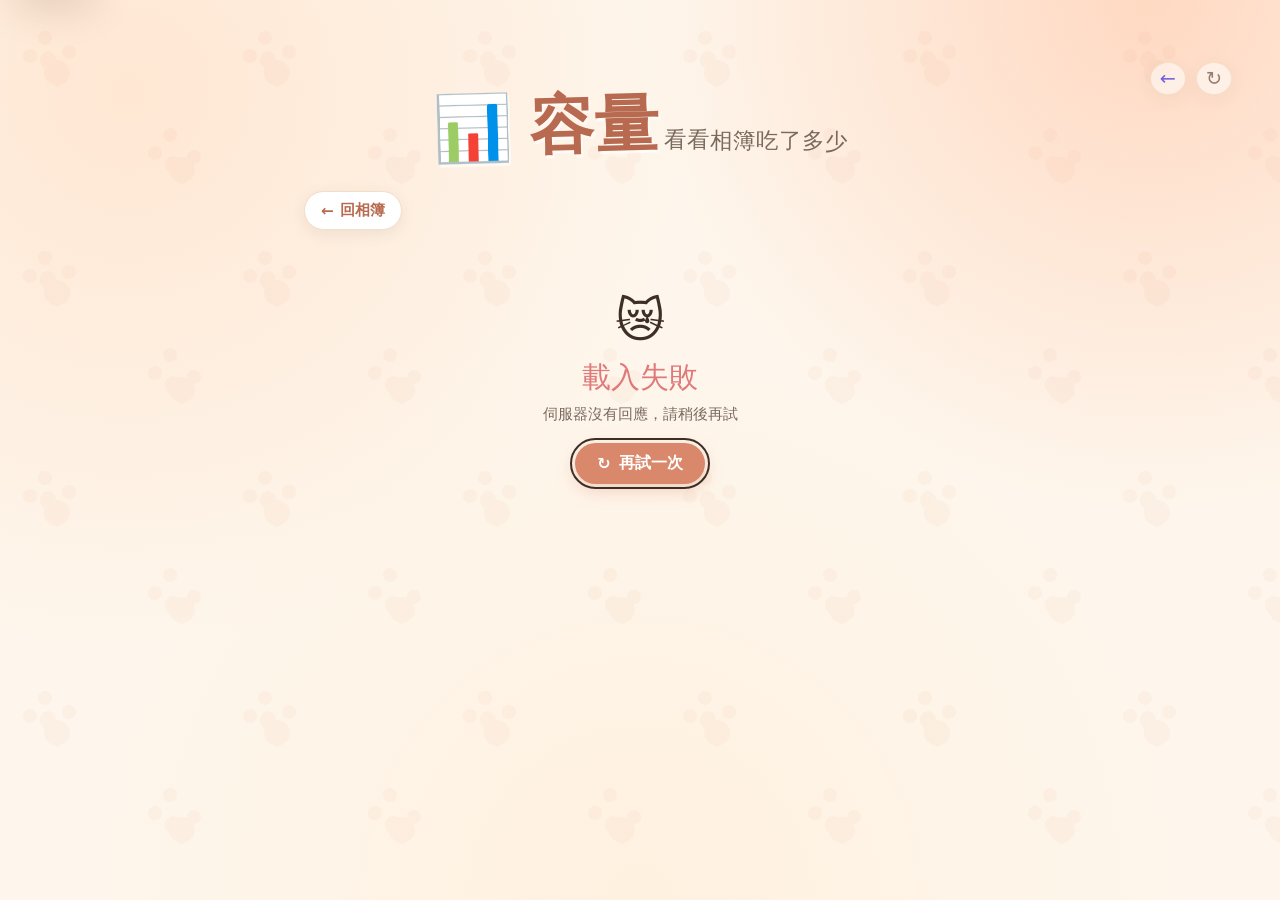
==== commit 6b5076f4: "UI/UX refresh: a11y, dark mode, motion, undo, PWA polish Parallel pass across the gallery, disk, and" ====
--- a/static/disk.html
+++ b/static/disk.html
@@ -11,20 +11,67 @@
   <link rel="stylesheet" href="/static/disk.css" />
   <link rel="icon" href="/static/icon.svg" type="image/svg+xml" />
   <link rel="apple-touch-icon" href="/static/apple-touch-icon.png" />
-  <meta name="theme-color" content="#fef6ec" />
+  <meta name="theme-color" content="#fef6ec" media="(prefers-color-scheme: light)" />
+  <meta name="theme-color" content="#241b15" media="(prefers-color-scheme: dark)" />
 </head>
 <body>
+  <a class="skip-link" href="#stats">跳到內容</a>
+
   <header class="hero">
+    <nav class="topbar" aria-label="頁面導覽">
+      <a class="hero-corner back-corner" href="/" aria-label="回到相簿首頁" title="回相簿">←</a>
+      <button
+        class="hero-corner refresh-corner"
+        type="button"
+        id="refresh-btn"
+        aria-label="重新整理容量資料"
+        title="重新整理"
+      >↻</button>
+    </nav>
     <h1>📊 容量</h1>
     <p class="subtitle">看看相簿吃了多少</p>
   </header>
 
-  <main class="disk-main">
-    <a class="back-link" href="/">← 回相簿</a>
-    <div id="stats" class="stats-grid">
-      <div class="loading">🐾 載入中…</div>
+  <main class="disk-main" id="main">
+    <a class="back-link" href="/">
+      <span class="back-arrow" aria-hidden="true">←</span>
+      <span>回相簿</span>
+    </a>
+
+    <div
+      id="stats"
+      class="stats-grid"
+      role="region"
+      aria-label="容量統計"
+      aria-live="polite"
+      aria-busy="true"
+    >
+      <!-- Skeleton placeholders -->
+      <section class="card skeleton-card" aria-hidden="true">
+        <div class="skel skel-title"></div>
+        <div class="skel skel-row"></div>
+        <div class="skel skel-row"></div>
+        <div class="skel skel-row"></div>
+      </section>
+      <section class="card skeleton-card" aria-hidden="true">
+        <div class="skel skel-title"></div>
+        <div class="skel skel-row"></div>
+        <div class="skel skel-row"></div>
+        <div class="skel skel-row"></div>
+      </section>
+      <section class="card skeleton-card" aria-hidden="true">
+        <div class="skel skel-title"></div>
+        <div class="skel skel-bar"></div>
+        <div class="skel skel-row"></div>
+        <div class="skel skel-row"></div>
+      </section>
+      <p class="loading" role="status">
+        <span class="paw-spin" aria-hidden="true">🐾</span>
+        <span>載入中…</span>
+      </p>
     </div>
-    <p class="footnote" id="updated"></p>
+
+    <p class="footnote" id="updated" aria-live="polite"></p>
   </main>
 
   <script src="/static/disk.js"></script>
--- a/static/style.css
+++ b/static/style.css
@@ -14,6 +14,74 @@
   --shadow: 0 4px 16px rgba(80, 50, 30, 0.08);
   --shadow-lg: 0 12px 40px rgba(80, 50, 30, 0.18);
   --radius: 16px;
+
+  /* ===== Design tokens (additive — do not rename above) ===== */
+
+  /* Typography scale */
+  --text-xs:  0.75rem;
+  --text-sm:  0.85rem;
+  --text-base: 1rem;
+  --text-md:  1.1rem;
+  --text-lg:  1.25rem;
+  --text-xl:  1.5rem;
+  --text-2xl: 1.85rem;
+  --text-3xl: 2.4rem;
+
+  /* Spacing scale (8pt-ish) */
+  --space-1:  4px;
+  --space-2:  8px;
+  --space-3:  12px;
+  --space-4:  16px;
+  --space-5:  20px;
+  --space-6:  24px;
+  --space-7:  32px;
+  --space-8:  40px;
+  --space-9:  48px;
+  --space-10: 56px;
+  --space-12: 80px;
+
+  /* Radius scale */
+  --radius-xs: 4px;
+  --radius-sm: 8px;
+  --radius-md: 12px;
+  --radius-lg: 16px;
+  --radius-xl: 22px;
+  --radius-pill: 999px;
+
+  /* Shadow scale */
+  --shadow-xs: 0 1px 2px rgba(80, 50, 30, 0.08);
+  --shadow-sm: 0 2px 6px rgba(80, 50, 30, 0.10);
+  --shadow-md: 0 4px 16px rgba(80, 50, 30, 0.14);
+  --shadow-xl: 0 18px 48px rgba(80, 50, 30, 0.22);
+  --shadow-2xl: 0 30px 70px rgba(60, 35, 20, 0.32);
+  --shadow-inset-paper: inset 0 0 0 1px rgba(0,0,0,0.02);
+
+  /* Motion durations + easing */
+  --motion-fast:    120ms;
+  --motion-base:    200ms;
+  --motion-slow:    360ms;
+  --ease-out:       cubic-bezier(.2, .7, .3, 1);
+  --ease-in-out:    cubic-bezier(.45, 0, .25, 1);
+  --ease-spring:    cubic-bezier(.34, 1.56, .64, 1);
+
+  /* Semantic surface / text tokens (derive from raw palette) */
+  --surface:        var(--card);
+  --surface-2:      #fff5e9;
+  --surface-3:      #fbe9d6;
+  --surface-sunken: rgba(217, 136, 107, 0.06);
+  --border:         #f0dec8;
+  --border-strong:  #e7cda8;
+  --text:           var(--ink);
+  --text-muted:     var(--ink-soft);
+  --text-faint:     var(--ink-faint);
+  --on-primary:     #ffffff;
+
+  /* Focus ring — high-contrast 2-color outline */
+  --focus-ring:        0 0 0 2px #ffffff, 0 0 0 4px var(--primary-dark);
+  --focus-ring-dark:   0 0 0 2px #2a1b13, 0 0 0 4px var(--accent);
+
+  /* Paw-print background opacity (light mode default) */
+  --paw-opacity: 0.06;
 }
 
 * { box-sizing: border-box; }
@@ -65,11 +133,24 @@
   display: inline-block;
 }
 
-/* Tiny corner shortcut into /disk — discoverable but doesn't compete with the title */
+/* Tiny shortcuts into /trash and /disk, on a strip ABOVE the hero so they
+   never overlap the title — was happening on phones where 「貓貓相簿」 was
+   wide enough to reach the corner icons. Static topbar keeps them out of
+   the title's way at every viewport. */
+.topbar {
+  display: flex;
+  justify-content: flex-end;
+  align-items: center;
+  gap: 10px;
+  padding: 14px 24px 0;
+  padding-top: max(14px, env(safe-area-inset-top, 0px) + 6px);
+}
+/* On phones, split the two icons left + right so they don't crowd a
+   single corner and leave more breathing room for the centered title. */
+@media (max-width: 500px) {
+  .topbar { justify-content: space-between; }
+}
 .hero-corner {
-  position: absolute;
-  top: 22px;
-  right: 22px;
   font-size: 1.2rem;
   text-decoration: none;
   opacity: .55;
@@ -79,10 +160,12 @@
   border: 1px solid #f0dec8;
   box-shadow: var(--shadow);
   transition: opacity .15s, transform .15s;
+  line-height: 1;
 }
 .hero-corner:hover { opacity: 1; transform: rotate(-8deg) scale(1.1); }
 @media (max-width: 500px) {
-  .hero-corner { top: 14px; right: 14px; font-size: 1rem; padding: 5px 8px; }
+  .topbar       { padding: 10px 16px 0; gap: 8px; }
+  .hero-corner  { font-size: 1rem; padding: 5px 8px; }
 }
 
 /* ===== Uploader ===== */
@@ -104,68 +187,152 @@
   box-shadow: var(--shadow-lg);
 }
 .drop-zone.dragover {
-  border-style: solid;
+  border-style: dashed;
+  border-color: var(--primary-dark);
   background: #ffe5cf;
-  transform: scale(1.01);
+  transform: scale(1.012);
+  animation: drop-breathe 1.4s ease-in-out infinite;
+}
+@keyframes drop-breathe {
+  0%, 100% {
+    box-shadow: 0 0 0 0 rgba(217, 136, 107, 0.45), var(--shadow-md);
+    border-color: var(--primary-dark);
+  }
+  50% {
+    box-shadow: 0 0 0 10px rgba(217, 136, 107, 0.0), var(--shadow-xl);
+    border-color: var(--primary);
+  }
 }
 .drop-icon { font-size: 3.4rem; margin-bottom: 10px; }
 .drop-title { font-size: 1.3rem; font-weight: 700; color: var(--primary-dark); letter-spacing: .5px; }
 .drop-hint { margin-top: 10px; color: var(--ink); font-size: 1rem; }
 .drop-formats { margin-top: 14px; font-size: .8rem; color: var(--ink-faint); }
 
-/* Floating upload button — always visible */
+/* Floating "新增" speed-dial — tap to expand into 📷 上傳 / 📝 寫筆記 */
+.fab-dial {
+  position: fixed;
+  right: 28px;
+  bottom: 28px;
+  z-index: 50;
+  display: flex;
+  /* column (not column-reverse): with HTML order [📝 note, 📷 upload, ＋],
+     the ＋ ends up at the bottom anchored to viewport, actions stack above. */
+  flex-direction: column;
+  align-items: flex-end;
+  gap: 12px;
+  pointer-events: none;        /* let children handle clicks */
+}
+.fab-dial > * { pointer-events: auto; }
+
 .fab-upload {
-  position: fixed;
-  right: 28px; bottom: 28px;
-  height: 56px;
-  padding: 0 22px 0 18px;
-  border-radius: 999px;
+  width: 56px; height: 56px;
+  padding: 0;
+  border-radius: 50%;
   background: var(--primary);
   color: white;
   border: none;
   cursor: pointer;
   box-shadow: 0 8px 24px rgba(217, 136, 107, 0.45);
-  z-index: 50;
-  transition: transform .15s, background .15s, box-shadow .15s;
-  display: inline-flex; align-items: center; gap: 8px;
+  transition: transform var(--motion-base) var(--ease-spring), background var(--motion-fast), box-shadow var(--motion-fast);
+  display: flex; align-items: center; justify-content: center;
   font: inherit;
 }
-.fab-upload .fab-plus { font-size: 1.6rem; font-weight: 300; line-height: 1; }
-.fab-upload .fab-label { font-size: 1rem; font-weight: 600; letter-spacing: 1px; }
+.fab-upload .fab-plus {
+  font-size: 1.9rem;
+  font-weight: 300;
+  line-height: 1;
+  display: inline-block;
+  transition: transform .25s cubic-bezier(.2,.7,.3,1);
+}
 .fab-upload:hover {
   background: var(--primary-dark);
-  transform: translateY(-2px) scale(1.03);
+  transform: scale(1.05);
   box-shadow: 0 10px 28px rgba(217, 136, 107, 0.6);
 }
+.fab-dial.open .fab-upload .fab-plus { transform: rotate(45deg); }
+.fab-dial.open .fab-upload {
+  background: var(--ink);
+  box-shadow: 0 10px 28px rgba(80, 50, 30, 0.5);
+}
+
+.fab-action {
+  display: flex; align-items: center; gap: 10px;
+  padding: 11px 18px;
+  border-radius: 999px;
+  background: var(--card);
+  border: 1px solid #f0dec8;
+  color: var(--ink);
+  font: inherit;
+  font-size: .9rem;
+  font-weight: 600;
+  cursor: pointer;
+  box-shadow: 0 4px 14px rgba(80, 50, 30, 0.15);
+  white-space: nowrap;
+  opacity: 0;
+  transform: translateY(20px) scale(.85);
+  transition: opacity .18s ease, transform .25s cubic-bezier(.2,.7,.3,1), background .15s;
+}
+.fab-action:hover { background: #fff5e9; }
+.fab-action .fab-action-icon { font-size: 1.1rem; }
+
+/* Hide actions by default — they animate in when dial is open */
+.fab-dial:not(.open) .fab-action { pointer-events: none; }
+.fab-dial.open .fab-action {
+  opacity: 1;
+  transform: translateY(0) scale(1);
+}
+/* Subtle stagger so they don't pop in together */
+.fab-dial.open #fab-action-upload { transition-delay: .03s; }
+.fab-dial.open #fab-action-note   { transition-delay: .06s; }
+
+/* Light backdrop when open so taps anywhere else close the dial */
+.fab-backdrop {
+  position: fixed;
+  inset: 0;
+  background: rgba(40, 25, 15, .12);
+  z-index: 49;
+  opacity: 0;
+  pointer-events: none;
+  transition: opacity .2s;
+}
+.fab-backdrop.show {
+  opacity: 1;
+  pointer-events: auto;
+}
+
 @media (max-width: 500px) {
-  .fab-upload {
-    right: 16px; bottom: 16px;
-    height: 52px; padding: 0 18px 0 14px;
-  }
+  .fab-dial {
+    right: max(16px, env(safe-area-inset-right, 0px) + 4px);
+    bottom: max(16px, env(safe-area-inset-bottom, 0px) + 8px);
+  }
+  .fab-upload { width: 54px; height: 54px; }
+  .fab-action { font-size: .88rem; padding: 10px 16px; }
 }
 
 /* ===== Modal ===== */
 .modal {
   position: fixed; inset: 0;
-  background: rgba(60, 35, 20, 0.5);
+  background: rgba(60, 35, 20, 0.42);
   z-index: 90;
   display: flex; align-items: center; justify-content: center;
-  backdrop-filter: blur(4px);
-  animation: fadein .18s ease;
+  backdrop-filter: blur(10px) saturate(1.1);
+  -webkit-backdrop-filter: blur(10px) saturate(1.1);
+  animation: fadein .2s ease;
   padding: 20px;
 }
 .modal-card {
-  background: var(--card);
-  border-radius: 20px;
+  background: var(--surface);
+  border: 1px solid var(--border);
+  border-radius: var(--radius-xl);
   padding: 32px;
   width: min(520px, 100%);
   max-height: 90vh; overflow: auto;
-  box-shadow: 0 24px 60px rgba(60, 35, 20, 0.35);
+  box-shadow: var(--shadow-2xl);
   position: relative;
-  animation: modalin .22s ease;
+  animation: modalin .28s var(--ease-spring);
 }
 @keyframes modalin {
-  from { opacity: 0; transform: translateY(10px) scale(.98); }
+  from { opacity: 0; transform: translateY(14px) scale(.96); }
   to   { opacity: 1; transform: translateY(0) scale(1); }
 }
 .modal-title {
@@ -176,18 +343,22 @@
 }
 .modal-close {
   position: absolute;
-  top: 14px; right: 14px;
-  width: 34px; height: 34px;
+  top: 12px; right: 12px;
+  width: 38px; height: 38px;
+  min-width: 38px; min-height: 38px;
   border-radius: 50%;
   border: none;
   background: rgba(0,0,0,0.05);
   color: var(--ink-soft);
   cursor: pointer;
   font-size: 1rem;
-  transition: background .15s, color .15s, transform .15s;
+  transition: background var(--motion-fast), color var(--motion-fast), transform var(--motion-fast);
 }
 .modal-close:hover {
   background: var(--danger); color: white; transform: scale(1.1);
+}
+@media (max-width: 600px) {
+  .modal-close { width: 44px; height: 44px; top: 8px; right: 8px; }
 }
 
 .link-btn {
@@ -249,23 +420,35 @@
 
 .filter { display: flex; gap: 6px; flex-wrap: wrap; }
 .chip {
-  background: var(--card);
-  border: 1px solid #f0dec8;
-  color: var(--ink-soft);
+  background: var(--surface);
+  border: 1px solid var(--border);
+  color: var(--text-muted);
   padding: 6px 14px;
-  border-radius: 999px;
+  border-radius: var(--radius-pill);
   font: inherit; font-size: .85rem;
   cursor: pointer;
-  transition: all .15s;
+  transition:
+    background var(--motion-fast) var(--ease-out),
+    border-color var(--motion-fast) var(--ease-out),
+    color var(--motion-fast) var(--ease-out),
+    transform var(--motion-base) var(--ease-spring),
+    box-shadow var(--motion-fast) var(--ease-out);
 }
 .chip:hover { border-color: var(--accent); color: var(--primary-dark); }
 .chip.active {
   background: var(--primary);
   border-color: var(--primary);
-  color: white;
-}
-
-.actions { display: flex; gap: 8px; }
+  color: var(--on-primary);
+  box-shadow: 0 4px 12px rgba(217, 136, 107, 0.35);
+  animation: chip-pop var(--motion-base) var(--ease-spring);
+}
+@keyframes chip-pop {
+  0%   { transform: scale(1); }
+  45%  { transform: scale(1.08); }
+  100% { transform: scale(1); }
+}
+
+.actions { display: flex; gap: 8px; flex-wrap: wrap; justify-content: flex-end; }
 .btn-ghost, .btn-danger {
   border-radius: 999px; padding: 6px 14px;
   font: inherit; font-size: .85rem;
@@ -289,14 +472,19 @@
   color: var(--primary-dark);
   border: 1px solid transparent;
   padding: 4px 12px;
-  border-radius: 999px;
+  border-radius: var(--radius-pill);
   font-size: .8rem; cursor: pointer;
-  transition: all .15s;
+  transition:
+    background var(--motion-fast) var(--ease-out),
+    color var(--motion-fast) var(--ease-out),
+    transform var(--motion-base) var(--ease-spring);
 }
 .tag-bar .tag-chip:hover { background: rgba(217, 136, 107, 0.25); }
 .tag-bar .tag-chip.active {
   background: var(--primary);
-  color: white;
+  color: var(--on-primary);
+  box-shadow: 0 3px 10px rgba(217, 136, 107, 0.4);
+  animation: chip-pop var(--motion-base) var(--ease-spring);
 }
 
 /* ===== Select mode ===== */
@@ -312,7 +500,17 @@
 .select-bar #select-count { font-weight: 600; color: var(--primary-dark); }
 .select-actions { display: flex; gap: 8px; }
 body.select-mode .item { cursor: pointer; }
-body.select-mode .delete-btn { display: none; }
+/* During select mode, the per-item action buttons (fav / delete) would
+   collide visually with the select checkbox at top-right. Hide both. */
+body.select-mode .delete-btn,
+body.select-mode .fav-btn { display: none; }
+/* Sticky select bar so batch buttons stay reachable while scrolling. */
+body.select-mode .select-bar {
+  position: sticky;
+  top: 0;
+  z-index: 12;
+  box-shadow: 0 6px 20px rgba(80, 50, 30, 0.16);
+}
 
 /* ===== Month section (scrapbook page-title style) ===== */
 .month-header {
@@ -479,6 +677,214 @@
   transform: translateX(-50%) rotate(-2deg);
 }
 
+/* ===== Sticky-note cards (text-only timeline entries) ===== */
+.item.note {
+  --tilt: 0deg;
+  flex: 0 0 auto;
+  width: 220px;
+  min-height: 200px;
+  position: relative;
+  padding: 30px 18px 22px;
+  background: linear-gradient(135deg, #fff9c4 0%, #fff59d 100%);
+  border-radius: 2px;
+  box-shadow:
+    0 1px 2px rgba(80, 50, 30, 0.1),
+    0 6px 18px rgba(80, 50, 30, 0.12),
+    inset 0 0 0 1px rgba(0,0,0,0.02);
+  cursor: pointer;
+  transform: rotate(var(--tilt));
+  transition: transform .25s ease, box-shadow .25s ease;
+  z-index: 1;
+  display: flex;
+  flex-direction: column;
+  gap: 8px;
+}
+.item.note:hover {
+  transform: rotate(0deg) translateY(-6px) scale(1.02);
+  box-shadow:
+    0 4px 8px rgba(80, 50, 30, 0.12),
+    0 16px 36px rgba(80, 50, 30, 0.22);
+  z-index: 5;
+}
+.item.note[data-color="1"] { background: linear-gradient(135deg, #c8e6c9 0%, #a5d6a7 100%); }
+.item.note[data-color="2"] { background: linear-gradient(135deg, #ffccbc 0%, #ffab91 100%); }
+.item.note[data-color="3"] { background: linear-gradient(135deg, #d1c4e9 0%, #b39ddb 100%); }
+.item.note[data-color="4"] { background: linear-gradient(135deg, #b3e5fc 0%, #81d4fa 100%); }
+
+.note-date {
+  font-family: 'Caveat', 'Noto Sans TC', cursive;
+  font-size: .95rem;
+  color: rgba(60, 40, 25, 0.55);
+  letter-spacing: 1.5px;
+  margin: 0;
+}
+.note-text {
+  font-family: 'Kalam', 'Caveat', 'Noto Sans TC', cursive;
+  font-size: 1.15rem;
+  line-height: 1.45;
+  color: var(--ink);
+  white-space: pre-wrap;
+  word-break: break-word;
+  overflow-wrap: anywhere;
+  flex: 1;
+}
+.note-text.empty { color: var(--ink-faint); font-style: italic; }
+.note-tags {
+  display: flex; flex-wrap: wrap; gap: 4px;
+  margin-top: 6px;
+}
+.note-tags .tag {
+  background: rgba(0, 0, 0, 0.08);
+  color: rgba(60, 40, 25, 0.75);
+  font-size: .72rem;
+  padding: 2px 8px;
+  border-radius: 999px;
+  font-family: 'Noto Sans TC', sans-serif;
+  font-weight: 600;
+}
+.item.note.is-favorite::after {
+  content: "❤";
+  position: absolute;
+  top: -6px; right: -6px;
+  width: 28px; height: 28px;
+  border-radius: 50%;
+  background: white;
+  color: var(--heart);
+  font-size: .9rem;
+  display: flex; align-items: center; justify-content: center;
+  box-shadow: 0 3px 10px rgba(236, 94, 107, 0.4);
+  transform: rotate(12deg);
+  z-index: 3;
+  pointer-events: none;
+}
+.item.note .fav-btn,
+.item.note .delete-btn {
+  position: absolute;
+  width: 28px; height: 28px;
+  border-radius: 50%;
+  background: rgba(255,255,255,.7);
+  border: none;
+  cursor: pointer;
+  font-size: .85rem;
+  display: flex; align-items: center; justify-content: center;
+  opacity: 0;
+  transition: opacity .2s, transform .15s, background .15s, color .15s;
+  z-index: 4;
+}
+.item.note .fav-btn    { top: 10px; left: 10px; color: var(--ink-soft); }
+.item.note .delete-btn { top: 10px; right: 10px; color: var(--danger); }
+.item.note:hover .fav-btn,
+.item.note:hover .delete-btn { opacity: 1; }
+.item.note.is-favorite .fav-btn { opacity: 1; color: var(--heart); }
+.item.note .delete-btn:hover { background: var(--danger); color: white; transform: scale(1.15); }
+
+/* Narrow screens — match polaroid sizing */
+@media (max-width: 760px) {
+  .item.note { width: 44vw; max-width: 240px; min-height: 180px; }
+}
+@media (max-width: 440px) {
+  .item.note { width: 80vw; max-width: 300px; }
+}
+
+/* Generic ask-modal (replaces window.prompt — works in iOS PWA standalone) */
+.ask-modal-card { width: min(440px, 100%); }
+.ask-modal-desc {
+  color: var(--ink-soft);
+  font-size: .9rem;
+  line-height: 1.55;
+  margin: 0 0 14px;
+  white-space: pre-line;
+}
+.ask-modal-input {
+  width: 100%;
+  padding: 10px 14px;
+  border-radius: 10px;
+  border: 1px solid #f0dec8;
+  background: #fffef5;
+  color: var(--ink);
+  font: inherit;
+  font-size: 1rem;
+  outline: none;
+  transition: border-color .15s, box-shadow .15s;
+  color-scheme: light;
+}
+.ask-modal-input:focus {
+  border-color: var(--primary);
+  box-shadow: 0 0 0 3px rgba(217, 136, 107, 0.15);
+}
+.ask-modal-actions {
+  display: flex; gap: 10px;
+  justify-content: flex-end;
+  margin-top: 16px;
+}
+@media (max-width: 500px) {
+  .ask-modal-input { font-size: 16px; }  /* avoid iOS auto-zoom */
+}
+
+/* Note modal — extends .modal-card */
+.note-modal-card { width: min(540px, 100%); }
+.note-form { display: flex; flex-direction: column; gap: 14px; }
+.note-form textarea#note-text {
+  width: 100%;
+  min-height: 140px;
+  padding: 14px 16px;
+  border-radius: 12px;
+  border: 1px solid #f0dec8;
+  background: #fffef5;
+  color: var(--ink);
+  font-family: 'Kalam', 'Caveat', 'Noto Sans TC', cursive;
+  font-size: 1.1rem;
+  line-height: 1.5;
+  resize: vertical;
+  outline: none;
+  transition: border-color .15s, box-shadow .15s;
+}
+.note-form textarea#note-text:focus {
+  border-color: var(--primary);
+  box-shadow: 0 0 0 3px rgba(217, 136, 107, 0.15);
+}
+.note-field {
+  display: flex; align-items: center; gap: 12px;
+  font-size: .9rem; color: var(--ink-soft);
+}
+.note-field > span { flex: 0 0 50px; }
+.note-field input {
+  flex: 1;
+  padding: 8px 12px;
+  border-radius: 8px;
+  border: 1px solid #f0dec8;
+  background: var(--card);
+  font: inherit;
+  font-size: .95rem;
+  outline: none;
+  color: var(--ink);
+}
+.note-field input:focus { border-color: var(--primary); }
+
+.note-form-actions {
+  display: flex; gap: 10px;
+  align-items: center;
+  margin-top: 6px;
+}
+.note-form-spacer { flex: 1; }
+.btn-primary {
+  background: var(--primary);
+  color: white;
+  border: 1px solid var(--primary);
+  border-radius: 999px;
+  padding: 8px 18px;
+  font: inherit; font-size: .9rem;
+  font-weight: 600;
+  cursor: pointer;
+  transition: background .15s, transform .15s;
+}
+.btn-primary:hover { background: var(--primary-dark); transform: translateY(-1px); }
+
+@media (max-width: 500px) {
+  .note-form textarea#note-text { font-size: 16px; min-height: 120px; }
+  .note-form-actions { flex-wrap: wrap; }
+}
+
 /* Favorite gets a gold heart sticker on the corner */
 .item.polaroid.is-favorite::after {
   content: "❤";
@@ -586,11 +992,13 @@
 /* ===== Lightbox ===== */
 .lightbox {
   position: fixed; inset: 0;
-  background: rgba(20, 10, 5, .94);
+  background: rgba(20, 10, 5, .92);
+  backdrop-filter: blur(14px) saturate(1.1);
+  -webkit-backdrop-filter: blur(14px) saturate(1.1);
   z-index: 100;
   display: flex; flex-direction: column;
   align-items: center; justify-content: center;
-  animation: fadein .2s ease;
+  animation: fadein .25s var(--ease-out);
 }
 @keyframes fadein { from { opacity: 0; } to { opacity: 1; } }
 
@@ -696,7 +1104,7 @@
   font: inherit; font-size: .8rem; outline: none; width: 110px;
 }
 
-.lb-prev, .lb-next, .lb-fav, .lb-slideshow {
+.lb-prev, .lb-next, .lb-fav, .lb-slideshow, .lb-download, .lb-share {
   position: absolute;
   background: rgba(255,255,255,.12);
   border: none;
@@ -709,8 +1117,19 @@
   border-radius: 50%; font-size: 1.3rem;
 }
 .lb-prev:hover, .lb-next:hover,
-.lb-fav:hover, .lb-slideshow:hover {
+.lb-fav:hover, .lb-slideshow:hover, .lb-download:hover, .lb-share:hover {
   background: rgba(255,255,255,.25); transform: scale(1.05);
+}
+.lb-download { top: 20px; left: 132px; font-size: 1.5rem; }
+.lb-share    { top: 20px; left: 188px; font-size: 1.05rem; }
+.lb-download.busy, .lb-share.busy {
+  pointer-events: none;
+  opacity: .6;
+  animation: pulse 1.2s ease-in-out infinite;
+}
+@keyframes pulse {
+  0%, 100% { opacity: .6; }
+  50%      { opacity: 1; }
 }
 
 /* Make close button impossible to miss */
@@ -757,18 +1176,34 @@
   transform: translateX(-50%);
   background: var(--ink);
   color: white;
-  padding: 12px 24px;
-  border-radius: 999px;
+  padding: 12px 22px 12px 18px;
+  border-radius: var(--radius-pill);
   font-size: .9rem;
   z-index: 200;
-  box-shadow: var(--shadow-lg);
-  animation: toastin .25s ease;
-}
-.toast.error { background: var(--danger); }
-.toast.ok { background: var(--success); }
+  max-width: calc(100vw - 32px);
+  box-shadow: var(--shadow-xl);
+  display: inline-flex;
+  align-items: center;
+  gap: 8px;
+  animation: toastin .35s var(--ease-spring);
+  border: 1px solid rgba(255, 255, 255, 0.08);
+}
+.toast::before {
+  /* Subtle status dot — themed by severity class below */
+  content: "";
+  width: 8px; height: 8px;
+  border-radius: 50%;
+  background: rgba(255, 255, 255, 0.7);
+  flex: 0 0 auto;
+}
+.toast.error,
+.toast.danger { background: var(--danger); }
+.toast.ok,
+.toast.success { background: var(--success); }
+.toast.info { background: var(--primary); }
 @keyframes toastin {
-  from { opacity: 0; transform: translate(-50%, 10px); }
-  to   { opacity: 1; transform: translate(-50%, 0); }
+  from { opacity: 0; transform: translate(-50%, 24px) scale(.96); }
+  to   { opacity: 1; transform: translate(-50%, 0)   scale(1);   }
 }
 
 /* ==========================================================
@@ -1138,6 +1573,8 @@
   }
   .lb-fav { top: max(14px, env(safe-area-inset-top, 0px) + 8px); left: 14px; }
   .lb-slideshow { top: max(14px, env(safe-area-inset-top, 0px) + 8px); left: 64px; }
+  .lb-download  { top: max(14px, env(safe-area-inset-top, 0px) + 8px); left: 114px; width: 40px; height: 40px; font-size: 1.2rem; }
+  .lb-share     { top: max(14px, env(safe-area-inset-top, 0px) + 8px); left: 164px; width: 40px; height: 40px; font-size: .95rem; }
   .lb-close {
     top: max(14px, env(safe-area-inset-top, 0px) + 8px);
     right: 14px;
@@ -1178,3 +1615,581 @@
     padding: 10px 18px;
   }
 }
+
+/* ==========================================================
+   Polish layer — a11y, dark mode, motion, scrollbars, print,
+   bottom-sheet, container queries, focus-visible.
+   This block is intentionally placed late so its rules win
+   on equal specificity.
+   ========================================================== */
+
+/* ----- Skip link (keyboard a11y) — hidden until focused ----- */
+.skip-link {
+  position: fixed;
+  top: -100px;
+  left: 12px;
+  z-index: 1000;
+  background: var(--primary-dark);
+  color: var(--on-primary);
+  padding: 10px 16px;
+  border-radius: var(--radius-pill);
+  font: inherit;
+  font-weight: 600;
+  text-decoration: none;
+  box-shadow: var(--shadow-lg);
+  transition: top var(--motion-base) var(--ease-out);
+}
+.skip-link:focus,
+.skip-link:focus-visible {
+  top: 12px;
+  outline: none;
+}
+
+/* ----- Visually hidden (a11y label text, stays in accessibility tree) ----- */
+.visually-hidden {
+  position: absolute !important;
+  width: 1px; height: 1px;
+  padding: 0; margin: -1px;
+  overflow: hidden;
+  clip: rect(0 0 0 0);
+  clip-path: inset(50%);
+  white-space: nowrap;
+  border: 0;
+}
+
+/* ----- Visible focus rings (keyboard only) -----
+   Outline (not box-shadow) preserves each element's own border-radius
+   naturally — `outline` follows the rounded shape in modern browsers. */
+:focus { outline: none; }
+:focus-visible {
+  outline: 2px solid var(--primary-dark);
+  outline-offset: 2px;
+}
+/* Light-on-light buttons get an extra inner white ring for contrast */
+.chip:focus-visible,
+.tag-bar .tag-chip:focus-visible,
+.btn-ghost:focus-visible,
+.btn-danger:focus-visible,
+.btn-primary:focus-visible,
+.fab-action:focus-visible,
+.hero-corner:focus-visible,
+.modal-close:focus-visible,
+.fab-upload:focus-visible {
+  outline-offset: 3px;
+  box-shadow: 0 0 0 2px var(--surface);
+}
+/* Search / inputs / textareas — keep their own focus glow + a clear outline */
+.search input:focus-visible,
+.ask-modal-input:focus-visible,
+.note-form textarea:focus-visible,
+.note-field input:focus-visible,
+#lb-date-edit:focus-visible,
+#lb-caption-edit:focus-visible {
+  outline: 2px solid var(--primary-dark);
+  outline-offset: 2px;
+}
+/* Gallery cards — focus ring stronger than the polaroid shadow */
+.item.polaroid:focus-visible,
+.item.note:focus-visible {
+  outline: 3px solid var(--primary-dark);
+  outline-offset: 2px;
+}
+/* Lightbox controls live on a dark backdrop — invert outline color */
+.lb-prev:focus-visible,
+.lb-next:focus-visible,
+.lb-fav:focus-visible,
+.lb-slideshow:focus-visible,
+.lb-download:focus-visible,
+.lb-share:focus-visible,
+.lb-close:focus-visible {
+  outline: 2px solid var(--accent);
+  outline-offset: 3px;
+  box-shadow: 0 0 0 2px rgba(0, 0, 0, 0.6);
+}
+
+/* ----- Mobile touch-target minimums (WCAG 2.5.5 AA target 44px) ----- */
+@media (pointer: coarse), (max-width: 600px) {
+  .chip,
+  .btn-ghost,
+  .btn-danger,
+  .btn-primary,
+  .tag-bar .tag-chip,
+  .hero-corner,
+  .link-btn {
+    min-height: 44px;
+  }
+  .chip, .btn-ghost, .btn-danger, .btn-primary {
+    display: inline-flex;
+    align-items: center;
+    justify-content: center;
+  }
+  /* Tag chips stay compact horizontally but get tappable vertically */
+  .tag-bar .tag-chip {
+    padding-top: 8px;
+    padding-bottom: 8px;
+  }
+  /* Hero-corner icons need a proper square target */
+  .hero-corner {
+    min-width: 44px;
+    display: inline-flex;
+    align-items: center;
+    justify-content: center;
+  }
+}
+
+/* ----- Desktop-only hover effects (avoid sticky hover on touch) ----- */
+@media (hover: hover) and (pointer: fine) {
+  .chip:hover { transform: translateY(-1px); }
+  .btn-ghost:hover { transform: translateY(-1px); }
+  .btn-primary:hover { transform: translateY(-1px); }
+  .hero-corner:focus-visible { transform: rotate(-8deg) scale(1.1); }
+}
+
+/* ----- Custom scrollbars (warm-tinted) ----- */
+* {
+  scrollbar-width: thin;
+  scrollbar-color: rgba(183, 106, 79, 0.45) transparent;
+}
+*::-webkit-scrollbar { width: 10px; height: 10px; }
+*::-webkit-scrollbar-track { background: transparent; }
+*::-webkit-scrollbar-thumb {
+  background: rgba(183, 106, 79, 0.35);
+  border-radius: var(--radius-pill);
+  border: 2px solid transparent;
+  background-clip: padding-box;
+}
+*::-webkit-scrollbar-thumb:hover {
+  background: rgba(183, 106, 79, 0.6);
+  background-clip: padding-box;
+  border: 2px solid transparent;
+}
+
+/* ----- Toolbar filter chip overflow on phone (scroll-snap) ----- */
+@media (max-width: 500px) {
+  .toolbar .filter {
+    flex-wrap: nowrap;
+    overflow-x: auto;
+    overflow-y: hidden;
+    scroll-snap-type: x proximity;
+    margin-left: -12px;
+    margin-right: -12px;
+    padding: 4px 12px;
+    -webkit-overflow-scrolling: touch;
+    /* Soft fade on the edges */
+    mask-image: linear-gradient(90deg, transparent 0, #000 12px, #000 calc(100% - 12px), transparent 100%);
+  }
+  .toolbar .filter::-webkit-scrollbar { height: 0; }
+  .toolbar .filter .chip {
+    flex: 0 0 auto;
+    scroll-snap-align: start;
+  }
+}
+
+/* ----- Mobile bottom-sheet behaviour for modals ----- */
+@media (max-width: 600px) {
+  .modal {
+    align-items: flex-end;
+    padding: 0;
+  }
+  .modal-card {
+    width: 100%;
+    max-width: 100%;
+    max-height: 92vh;
+    border-radius: 22px 22px 0 0;
+    padding: 28px 20px max(24px, env(safe-area-inset-bottom, 0px) + 16px);
+    animation: sheet-in .32s var(--ease-spring);
+    /* Drag-handle visual at the top */
+    position: relative;
+  }
+  .modal-card::before {
+    content: "";
+    position: absolute;
+    top: 8px;
+    left: 50%;
+    transform: translateX(-50%);
+    width: 44px;
+    height: 5px;
+    border-radius: var(--radius-pill);
+    background: var(--ink-faint);
+    opacity: .35;
+    pointer-events: none;
+  }
+  .modal-title { margin-top: 14px; }
+}
+@keyframes sheet-in {
+  from { opacity: 0; transform: translateY(100%); }
+  to   { opacity: 1; transform: translateY(0);    }
+}
+
+/* ----- Empty-state composition refinement ----- */
+.empty-state {
+  background: linear-gradient(180deg, transparent 0%, rgba(255, 245, 233, 0.4) 100%);
+  border-radius: var(--radius-xl);
+}
+.empty-text {
+  font-family: 'Caveat', 'Noto Sans TC', cursive;
+  font-size: 1.3rem;
+  margin-top: 18px;
+}
+
+/* ----- Container queries: gallery item sizing where supported ----- */
+@supports (container-type: inline-size) {
+  .gallery { container-type: inline-size; container-name: gallery; }
+  @container gallery (min-width: 1100px) {
+    .item.polaroid { width: 260px; }
+    .item.polaroid.size-l { width: 320px; }
+  }
+}
+
+/* ----- Tag chip pop on lightbox tag add ----- */
+.lb-tags .tag {
+  animation: chip-pop var(--motion-base) var(--ease-spring);
+}
+
+/* ===========================================================
+   Reduced-motion: kill all decorative motion.
+   Required for prefers-reduced-motion: reduce users.
+   =========================================================== */
+@media (prefers-reduced-motion: reduce) {
+  *,
+  *::before,
+  *::after {
+    animation-duration: 0.001ms !important;
+    animation-iteration-count: 1 !important;
+    transition-duration: 0.001ms !important;
+    scroll-behavior: auto !important;
+  }
+  .item.polaroid,
+  .item.note,
+  .item.polaroid:hover,
+  .item.note:hover {
+    transform: rotate(var(--tilt));
+  }
+  .item.polaroid:hover img { transform: none; }
+  .empty-emoji { animation: none; }
+  .empty-emoji::before, .empty-emoji::after { display: none; }
+  .processing-spin span { animation: none; }
+  .drop-zone.dragover .drop-icon { animation: none; }
+  .drop-zone.dragover::before,
+  .drop-zone.dragover::after { animation: none; }
+  .drop-zone.dragover { animation: none; }
+  .heart-burst { display: none; }
+}
+
+/* ===========================================================
+   Dark mode — warm dim coffee/cream palette.
+   Re-maps semantic tokens; raw vars stay readable on dark too.
+   =========================================================== */
+@media (prefers-color-scheme: dark) {
+  :root {
+    /* Warm-dark base palette — coffee, peach, cream */
+    --bg:           #1f1612;
+    --bg-2:         #2a1d16;
+    --card:         #2c2019;
+    --ink:          #f3e3d0;
+    --ink-soft:     #c8b4a0;
+    --ink-faint:    #927e6c;
+    --primary:      #e29a7d;
+    --primary-dark: #f0b699;
+    --accent:       #ffc6b3;
+    --success:      #95c6a4;
+    --danger:       #ee8e8e;
+    --heart:        #f57e8a;
+
+    --shadow:    0 4px 16px rgba(0, 0, 0, 0.35);
+    --shadow-lg: 0 12px 40px rgba(0, 0, 0, 0.55);
+
+    /* Semantic tokens */
+    --surface:        #2c2019;
+    --surface-2:      #38281e;
+    --surface-3:      #45301f;
+    --surface-sunken: rgba(255, 200, 170, 0.06);
+    --border:         #4a3526;
+    --border-strong:  #5e4530;
+    --text:           var(--ink);
+    --text-muted:     var(--ink-soft);
+    --text-faint:     var(--ink-faint);
+    --on-primary:     #2a1b13;
+
+    --shadow-xs:   0 1px 2px rgba(0, 0, 0, 0.30);
+    --shadow-sm:   0 2px 6px rgba(0, 0, 0, 0.35);
+    --shadow-md:   0 4px 16px rgba(0, 0, 0, 0.40);
+    --shadow-xl:   0 18px 48px rgba(0, 0, 0, 0.55);
+    --shadow-2xl:  0 30px 70px rgba(0, 0, 0, 0.7);
+
+    --paw-opacity: 0.04;
+  }
+
+  /* Body background: dim warm coffee with subtle peach radial glows */
+  html, body {
+    background: var(--bg);
+    background-image:
+      url("data:image/svg+xml,%3Csvg xmlns='http://www.w3.org/2000/svg' width='220' height='220' viewBox='0 0 220 220'%3E%3Cg fill='%23e29a7d' fill-opacity='0.05'%3E%3Cpath d='M40 60c0-5 4-9 8-9s8 4 8 9-4 9-8 9-8-4-8-9zm22-8c0-4 3-7 7-7s7 3 7 7-3 7-7 7-7-3-7-7zM38 38c0-4 3-7 7-7s7 3 7 7-3 7-7 7-7-3-7-7zm-15 18c0-4 3-7 7-7s7 3 7 7-3 7-7 7-7-3-7-7zm21 17c0-7 6-13 13-13s13 6 13 13c0 5-3 9-7 11l-6 3-6-3c-4-2-7-6-7-11z'/%3E%3Cpath d='M165 165c0-5 4-9 8-9s8 4 8 9-4 9-8 9-8-4-8-9zm22-8c0-4 3-7 7-7s7 3 7 7-3 7-7 7-7-3-7-7zm-24-22c0-4 3-7 7-7s7 3 7 7-3 7-7 7-7-3-7-7zm-15 18c0-4 3-7 7-7s7 3 7 7-3 7-7 7-7-3-7-7zm21 17c0-7 6-13 13-13s13 6 13 13c0 5-3 9-7 11l-6 3-6-3c-4-2-7-6-7-11z'/%3E%3C/g%3E%3C/svg%3E"),
+      radial-gradient(circle at 10% 10%, #38241a 0, transparent 40%),
+      radial-gradient(circle at 90% 0%, #422a1d 0, transparent 35%),
+      radial-gradient(circle at 50% 100%, #2a1d16 0, transparent 50%);
+    color: var(--ink);
+  }
+
+  /* Hero title — keep handwritten warmth in dark */
+  .hero h1 {
+    color: var(--primary-dark);
+    text-shadow: 2px 3px 0 rgba(0, 0, 0, 0.4);
+  }
+  .hero .subtitle { color: var(--ink-soft); }
+
+  /* Topbar corners — dim card surface, soft border */
+  .hero-corner {
+    background: var(--surface);
+    border-color: var(--border);
+    color: var(--ink);
+  }
+
+  /* Uploader / drop-zone — warm coffee gradient */
+  .drop-zone {
+    background: linear-gradient(180deg, var(--surface) 0%, var(--surface-2) 100%);
+    border-color: var(--primary);
+    color: var(--ink);
+  }
+  .drop-zone:hover {
+    background: linear-gradient(180deg, var(--surface-2) 0%, var(--surface-3) 100%);
+    border-color: var(--primary-dark);
+  }
+  .drop-zone.dragover {
+    background: var(--surface-3);
+    border-color: var(--primary-dark);
+  }
+  .drop-title { color: var(--primary-dark); }
+  .drop-hint { color: var(--ink); }
+  .drop-formats { color: var(--ink-faint); }
+
+  /* FAB and dial */
+  .fab-action {
+    background: var(--surface);
+    color: var(--ink);
+    border-color: var(--border);
+  }
+  .fab-action:hover { background: var(--surface-2); }
+  .fab-dial.open .fab-upload {
+    background: var(--surface-3);
+    color: var(--ink);
+  }
+
+  /* Modals */
+  .modal { background: rgba(0, 0, 0, 0.6); }
+  .modal-card {
+    background: var(--surface);
+    border-color: var(--border);
+    color: var(--ink);
+  }
+  .modal-close {
+    background: rgba(255, 255, 255, 0.06);
+    color: var(--ink-soft);
+  }
+  .modal-title { color: var(--primary-dark); }
+  .ask-modal-desc { color: var(--ink-soft); }
+  .ask-modal-input,
+  .note-form textarea#note-text,
+  .note-field input {
+    background: var(--surface-2);
+    border-color: var(--border);
+    color: var(--ink);
+    color-scheme: dark;
+  }
+  .ask-modal-input::placeholder,
+  .note-form textarea#note-text::placeholder,
+  .note-field input::placeholder { color: var(--ink-faint); }
+
+  /* Upload-list rows */
+  .upload-list { background: var(--surface-sunken); }
+  .upload-item { border-bottom-color: var(--border); }
+  .upload-item .bar { background: var(--surface-3); }
+
+  /* Toolbar / search / chips */
+  .search input,
+  .chip,
+  .btn-ghost,
+  .btn-danger {
+    background: var(--surface);
+    color: var(--ink);
+    border-color: var(--border);
+  }
+  .chip { color: var(--ink-soft); }
+  .chip:hover { color: var(--primary-dark); border-color: var(--accent); }
+  .chip.active {
+    background: var(--primary);
+    border-color: var(--primary);
+    color: var(--on-primary);
+  }
+  .btn-ghost { color: var(--ink-soft); }
+  .btn-ghost:hover { color: var(--primary-dark); }
+  .btn-primary {
+    background: var(--primary);
+    border-color: var(--primary);
+    color: var(--on-primary);
+  }
+  .btn-primary:hover { background: var(--primary-dark); }
+  .counter { color: var(--ink-soft); }
+  .counter span { color: var(--primary-dark); }
+
+  /* Tag bar chips on dark */
+  .tag-bar .tag-chip {
+    background: rgba(226, 154, 125, 0.14);
+    color: var(--primary-dark);
+  }
+  .tag-bar .tag-chip:hover { background: rgba(226, 154, 125, 0.26); }
+  .tag-bar .tag-chip.active {
+    background: var(--primary);
+    color: var(--on-primary);
+  }
+
+  /* Select bar */
+  .select-bar {
+    background: var(--surface);
+    border-color: var(--border);
+    color: var(--ink);
+  }
+  .select-bar #select-count { color: var(--primary-dark); }
+
+  /* Month header pill */
+  .month-header h2 {
+    background: linear-gradient(180deg, var(--surface) 0%, var(--surface-2) 100%);
+    color: var(--primary-dark);
+  }
+  .month-header .count { color: var(--ink-faint); }
+
+  /* Polaroid — cream paper turns warm parchment */
+  .item.polaroid {
+    background: #f0dec5;
+    box-shadow:
+      0 1px 2px rgba(0, 0, 0, 0.45),
+      0 6px 18px rgba(0, 0, 0, 0.55),
+      inset 0 0 0 1px rgba(0,0,0,0.08);
+  }
+  .item.polaroid .photo-wrap { background: #c9b59a; }
+  .item.polaroid img { background: #c9b59a; }
+  .item.polaroid .strip-date { color: #6c5743; }
+  .item.polaroid .strip-caption { color: #3d2f1f; }
+  .item.polaroid .strip-placeholder { color: #8a7561; }
+  .item.polaroid:hover {
+    box-shadow:
+      0 4px 12px rgba(0, 0, 0, 0.5),
+      0 16px 36px rgba(0, 0, 0, 0.7);
+  }
+  .item.polaroid.is-favorite::after,
+  .item.note.is-favorite::after {
+    background: #f7eedb;
+  }
+  .item.polaroid .delete-btn,
+  .item.polaroid .fav-btn,
+  .item.note .delete-btn,
+  .item.note .fav-btn {
+    background: rgba(255, 255, 255, 0.88);
+  }
+
+  /* Sticky note cards — keep their colorful pastels but dim ~10% */
+  .item.note {
+    box-shadow:
+      0 1px 2px rgba(0, 0, 0, 0.45),
+      0 6px 18px rgba(0, 0, 0, 0.55),
+      inset 0 0 0 1px rgba(0,0,0,0.08);
+  }
+  .item.note .note-text { color: #2c1f12; }
+
+  /* Item tags chip */
+  .item-tags .tag {
+    background: rgba(44, 32, 25, 0.92);
+    color: var(--primary-dark);
+  }
+
+  /* Lightbox already dark — just polish caption + buttons */
+  .lightbox { background: rgba(8, 4, 2, .94); }
+  .lb-prev, .lb-next, .lb-fav, .lb-slideshow, .lb-download, .lb-share {
+    background: rgba(255, 255, 255, 0.10);
+  }
+  .lb-prev:hover, .lb-next:hover,
+  .lb-fav:hover, .lb-slideshow:hover, .lb-download:hover, .lb-share:hover {
+    background: rgba(255, 255, 255, 0.22);
+  }
+
+  /* Toast text on light surfaces */
+  .toast {
+    background: var(--ink);
+    color: var(--bg);
+    border-color: rgba(255, 255, 255, 0.05);
+  }
+  .toast.ok, .toast.success { background: var(--success); color: #112016; }
+  .toast.error, .toast.danger { background: var(--danger); color: #2b0e0e; }
+  .toast.info { background: var(--primary); color: var(--on-primary); }
+
+  /* Skip link contrast on dark */
+  .skip-link { color: var(--on-primary); }
+
+  /* Scrollbars in dark */
+  * { scrollbar-color: rgba(226, 154, 125, 0.45) transparent; }
+  *::-webkit-scrollbar-thumb { background: rgba(226, 154, 125, 0.35); background-clip: padding-box; }
+  *::-webkit-scrollbar-thumb:hover { background: rgba(226, 154, 125, 0.6); background-clip: padding-box; }
+
+  /* Empty-state subtle wash */
+  .empty-state {
+    background: linear-gradient(180deg, transparent 0%, rgba(255, 200, 170, 0.05) 100%);
+    color: var(--ink-soft);
+  }
+}
+
+/* ===========================================================
+   Print stylesheet — paper scrapbook ready
+   =========================================================== */
+@media print {
+  html, body {
+    background: #fff !important;
+    color: #000 !important;
+    background-image: none !important;
+  }
+  .topbar,
+  .fab-dial,
+  .fab-backdrop,
+  .toolbar,
+  .tag-bar,
+  .select-bar,
+  .modal,
+  .lightbox,
+  .toast,
+  .skip-link,
+  .drop-zone,
+  .upload-list,
+  .item .delete-btn,
+  .item .fav-btn,
+  .item-tape {
+    display: none !important;
+  }
+  .hero { padding: 0 0 16px; }
+  .hero h1 { color: #000; text-shadow: none; transform: none; }
+  .hero .subtitle { color: #444; transform: none; }
+  main { padding: 0; max-width: none; }
+  .gallery {
+    display: block;
+    padding: 0;
+  }
+  .item.polaroid,
+  .item.note {
+    page-break-inside: avoid;
+    break-inside: avoid;
+    transform: none !important;
+    box-shadow: none !important;
+    border: 1px solid #ccc;
+    background: #fff !important;
+    width: 48%;
+    display: inline-block;
+    margin: 6px 1%;
+    vertical-align: top;
+  }
+  .item.polaroid img { max-width: 100%; height: auto; }
+  .month-header h2 {
+    background: none !important;
+    color: #000 !important;
+    box-shadow: none !important;
+    transform: none !important;
+    border: 1px solid #999;
+  }
+}
--- a/static/disk.css
+++ b/static/disk.css
@@ -1,148 +1,491 @@
-/* ===== /disk page — capacity dashboard ===== */
+/* ===== /disk page — capacity dashboard =====
+   Scrapbook-style stats with animated bars, polaroid cards, washi-tape headers.
+   Inherits tokens from style.css (--bg, --primary, --ink, etc.). */
+
+/* Local tokens (only used here — keep names disk-* to avoid leaking) */
+:root {
+  --disk-tape: rgba(250, 177, 160, .55);      /* washi tape accent */
+  --disk-dash: #f0dec8;                       /* dashed divider */
+  --disk-bar-bg: #f5e7d6;                     /* empty bar track */
+  --disk-bar-other: linear-gradient(90deg, #b8a89a, #8e7a6a);
+  --disk-bar-mine:  linear-gradient(90deg, var(--accent), var(--primary));
+  --disk-other-dot: #8e7a6a;
+  --disk-card-border: rgba(217, 136, 107, .12);
+  --disk-skel-1: #f6e7d3;
+  --disk-skel-2: #fff3e0;
+}
+
+/* ===== Skip link (a11y) ===== */
+.skip-link {
+  position: absolute;
+  left: 12px;
+  top: -40px;
+  background: var(--primary);
+  color: #fff;
+  padding: 8px 14px;
+  border-radius: 999px;
+  font-size: .9rem;
+  z-index: 100;
+  text-decoration: none;
+  transition: top .15s ease;
+}
+.skip-link:focus { top: 12px; outline: 2px solid var(--ink); outline-offset: 2px; }
+
+/* ===== Topbar refresh button ===== */
+.hero-corner.refresh-corner {
+  border: 1px solid #f0dec8;
+  background: var(--card);
+  color: var(--ink);
+  font: inherit;
+  font-size: 1.2rem;
+  cursor: pointer;
+  line-height: 1;
+}
+.hero-corner.refresh-corner:hover { transform: rotate(180deg) scale(1.05); opacity: 1; }
+.hero-corner.refresh-corner.spinning { animation: disk-spin .9s linear infinite; opacity: 1; }
+.hero-corner:focus-visible {
+  outline: 2px solid var(--primary-dark);
+  outline-offset: 3px;
+  opacity: 1;
+}
+
+/* ===== Layout ===== */
 .disk-main {
   max-width: 720px;
   margin: 0 auto;
   padding: 0 24px 80px;
 }
 
+/* ===== Back link (inline, more prominent than corner arrow) ===== */
 .back-link {
-  display: inline-block;
+  display: inline-flex;
+  align-items: center;
+  gap: 6px;
   color: var(--primary-dark);
   text-decoration: none;
   font-size: .95rem;
+  font-weight: 600;
   margin: 8px 0 22px;
-  padding: 6px 14px;
+  padding: 8px 16px;
   border-radius: 999px;
   background: var(--card);
   border: 1px solid #f0dec8;
-  transition: background .15s, transform .15s;
-}
-.back-link:hover { background: #fff5e9; transform: translateX(-2px); }
-
+  box-shadow: var(--shadow);
+  transition: background .15s ease, transform .15s ease, box-shadow .15s ease;
+}
+.back-link:hover {
+  background: #fff5e9;
+  transform: translateX(-3px);
+  box-shadow: var(--shadow-lg);
+}
+.back-link:focus-visible {
+  outline: 2px solid var(--primary-dark);
+  outline-offset: 3px;
+}
+.back-link .back-arrow {
+  transition: transform .25s cubic-bezier(.2,.7,.3,1);
+  display: inline-block;
+}
+.back-link:hover .back-arrow { transform: translateX(-3px); }
+
+/* ===== Cards grid ===== */
 .stats-grid {
   display: grid;
-  gap: 18px;
+  gap: 20px;
 }
 
 .card {
   background: var(--card);
   border-radius: var(--radius);
-  padding: 22px 26px;
+  padding: 22px 26px 20px;
   box-shadow: var(--shadow);
   position: relative;
-}
+  border: 1px solid var(--disk-card-border);
+  /* Gentle scrapbook tilt — barely perceptible, just adds warmth */
+  transition: transform .25s ease, box-shadow .25s ease;
+}
+.card:hover {
+  transform: translateY(-2px);
+  box-shadow: var(--shadow-lg);
+}
+/* Stagger entry animation per card */
+.card.reveal {
+  animation: disk-card-in .45s cubic-bezier(.2, .7, .3, 1) backwards;
+}
+.card.reveal:nth-child(1) { animation-delay: .02s; }
+.card.reveal:nth-child(2) { animation-delay: .10s; }
+.card.reveal:nth-child(3) { animation-delay: .18s; }
+
+/* Washi-tape strip at the top of each card */
+.card::before {
+  content: "";
+  position: absolute;
+  top: -8px;
+  left: 26px;
+  width: 64px;
+  height: 18px;
+  background: var(--disk-tape);
+  transform: rotate(-3deg);
+  border-radius: 2px;
+  box-shadow: 0 2px 5px rgba(80, 50, 30, .12);
+  pointer-events: none;
+}
+.card:nth-child(2)::before { left: auto; right: 30px; transform: rotate(4deg); background: rgba(123, 185, 140, .45); }
+.card:nth-child(3)::before { left: 50%; transform: translateX(-50%) rotate(-1.5deg); background: rgba(217, 136, 107, .45); width: 80px; }
+
 .card h2 {
-  margin: 0 0 14px;
-  font-size: 1.1rem;
+  margin: 0 0 16px;
+  font-size: 1.15rem;
   color: var(--primary-dark);
   letter-spacing: .5px;
-}
-
+  display: flex;
+  align-items: center;
+  gap: 8px;
+  font-weight: 700;
+}
+
+/* ===== Rows ===== */
 .row {
   display: flex;
   justify-content: space-between;
   align-items: baseline;
   gap: 12px;
-  padding: 6px 0;
-  border-bottom: 1px dashed #f0dec8;
+  padding: 8px 0;
+  border-bottom: 1px dashed var(--disk-dash);
   font-size: .95rem;
+  flex-wrap: wrap;
 }
 .row:last-child { border-bottom: none; }
-.row > span { color: var(--ink-soft); }
-.row > b   { color: var(--ink); font-variant-numeric: tabular-nums; font-weight: 600; }
+.row > span {
+  color: var(--ink-soft);
+  flex: 0 0 auto;
+  display: inline-flex;
+  align-items: center;
+  gap: 6px;
+}
+.row > b {
+  color: var(--ink);
+  font-variant-numeric: tabular-nums;
+  font-weight: 600;
+  text-align: right;
+  overflow-wrap: anywhere;
+  min-width: 0;
+}
 .row.total {
   margin-top: 6px;
-  padding-top: 12px;
-  border-top: 1px solid #f0dec8;
-  font-size: 1rem;
-}
-.row.total > b { color: var(--primary-dark); }
+  padding-top: 14px;
+  border-top: 2px solid var(--disk-dash);
+  border-bottom: none;
+  font-size: 1.05rem;
+}
+.row.total > b {
+  color: var(--primary-dark);
+  font-size: 1.1rem;
+  font-weight: 700;
+}
 .row.hint > b {
-  font-size: .85rem;
-  color: var(--ink-soft);
-  font-weight: 400;
-  font-family: 'Caveat', 'Noto Sans TC', cursive;
-}
-
-/* Stacked bar: other-used | gallery | free */
+  font-size: .95rem;
+  color: var(--ink-soft);
+  font-weight: 500;
+  font-family: 'Caveat', 'Kalam', 'Noto Sans TC', cursive;
+}
+.row.path > b {
+  font-family: ui-monospace, 'SF Mono', Menlo, Consolas, monospace;
+  font-size: .8rem;
+  color: var(--ink-soft);
+  background: var(--bg-2);
+  padding: 2px 8px;
+  border-radius: 6px;
+}
+
+/* ===== Stacked progress bar ===== */
 .bar {
   position: relative;
-  height: 22px;
-  background: #f5e7d6;
+  height: 26px;
+  background: var(--disk-bar-bg);
   border-radius: 999px;
   overflow: hidden;
-  margin: 10px 0 14px;
-  box-shadow: inset 0 1px 3px rgba(80, 50, 30, 0.08);
+  margin: 12px 0 16px;
+  box-shadow:
+    inset 0 1px 3px rgba(80, 50, 30, 0.10),
+    inset 0 -1px 0 rgba(255, 255, 255, .4);
 }
 .bar-other,
 .bar-mine {
   position: absolute;
   top: 0; bottom: 0;
-  transition: width .4s ease, left .4s ease;
-}
-.bar-other { left: 0; background: linear-gradient(90deg, #b8a89a, #8e7a6a); }
-.bar-mine  { background: linear-gradient(90deg, var(--accent), var(--primary)); }
-
+  width: 0;
+  transition: width .9s cubic-bezier(.2, .8, .25, 1),
+              left  .9s cubic-bezier(.2, .8, .25, 1);
+}
+.bar-other { left: 0; background: var(--disk-bar-other); }
+.bar-mine  { background: var(--disk-bar-mine); }
+/* Subtle shimmer to indicate "live data" */
+.bar-mine::after {
+  content: "";
+  position: absolute;
+  inset: 0;
+  background: linear-gradient(
+    90deg,
+    transparent 0%,
+    rgba(255, 255, 255, .35) 50%,
+    transparent 100%
+  );
+  transform: translateX(-100%);
+  animation: disk-shimmer 2.6s ease-in-out infinite;
+  animation-delay: 1s;
+}
+
+/* ===== Legend ===== */
 .legend {
   display: flex;
-  gap: 16px;
+  gap: 18px;
   flex-wrap: wrap;
-  font-size: .82rem;
+  font-size: .85rem;
   color: var(--ink-soft);
   margin-bottom: 14px;
 }
+.legend > span { display: inline-flex; align-items: center; }
 .legend .dot {
   display: inline-block;
-  width: 11px; height: 11px;
+  width: 12px; height: 12px;
   border-radius: 50%;
   vertical-align: middle;
-  margin-right: 5px;
-}
-.dot.other { background: #8e7a6a; }
+  margin-right: 6px;
+  box-shadow: 0 1px 2px rgba(80, 50, 30, .15);
+}
+.dot.other { background: var(--disk-other-dot); }
 .dot.mine  { background: var(--primary); }
-.dot.free  { background: #f5e7d6; border: 1px solid #e0d0bb; }
-
-.card.tips p {
-  color: var(--ink-soft);
-  font-size: .9rem;
-  margin: 4px 0 10px;
-}
-.card.tips pre {
-  background: #fdf3e6;
-  border: 1px solid #f0dec8;
-  border-radius: 8px;
-  padding: 12px 14px;
-  font-family: ui-monospace, "SF Mono", Menlo, Consolas, monospace;
-  font-size: .82rem;
-  overflow-x: auto;
-  margin: 0;
-  color: #5c4636;
-}
-.card.tips .tiny {
-  font-size: .78rem;
-  color: var(--ink-faint);
-  margin-top: 10px;
-  margin-bottom: 0;
-}
-
+.dot.free  { background: var(--disk-bar-bg); border: 1px solid #e0d0bb; box-shadow: none; }
+.legend .pct { font-weight: 600; color: var(--ink); margin-left: 4px; font-variant-numeric: tabular-nums; }
+
+/* ===== Loading + Skeleton ===== */
 .loading {
   text-align: center;
   color: var(--ink-soft);
-  padding: 60px 20px;
+  padding: 30px 20px;
   font-size: 1rem;
-}
-.loading.error { color: var(--danger); }
-
+  display: flex;
+  align-items: center;
+  justify-content: center;
+  gap: 10px;
+  margin: 0;
+  grid-column: 1 / -1;
+}
+.paw-spin {
+  display: inline-block;
+  animation: disk-paw 1.4s ease-in-out infinite;
+  font-size: 1.3rem;
+}
+
+.skeleton-card { pointer-events: none; }
+.skel {
+  background: linear-gradient(90deg, var(--disk-skel-1) 0%, var(--disk-skel-2) 50%, var(--disk-skel-1) 100%);
+  background-size: 200% 100%;
+  animation: disk-skel 1.4s ease-in-out infinite;
+  border-radius: 8px;
+}
+.skel-title { height: 18px; width: 40%; margin-bottom: 18px; }
+.skel-row   { height: 14px; width: 100%; margin: 10px 0; }
+.skel-row:nth-child(odd) { width: 88%; }
+.skel-bar   { height: 26px; width: 100%; margin: 14px 0; border-radius: 999px; }
+
+/* ===== Error state ===== */
+.error-state {
+  text-align: center;
+  padding: 40px 20px;
+  grid-column: 1 / -1;
+}
+.error-state .err-emoji {
+  font-size: 3rem;
+  display: block;
+  margin-bottom: 10px;
+  animation: disk-wobble 1.8s ease-in-out infinite;
+}
+.error-state .err-title {
+  font-family: 'Caveat', 'Noto Sans TC', cursive;
+  font-size: 1.8rem;
+  color: var(--danger);
+  margin: 0 0 6px;
+}
+.error-state .err-msg {
+  color: var(--ink-soft);
+  font-size: .95rem;
+  margin: 0 0 18px;
+}
+.error-state .retry-btn {
+  display: inline-flex;
+  align-items: center;
+  gap: 8px;
+  background: var(--primary);
+  color: #fff;
+  border: none;
+  padding: 10px 22px;
+  border-radius: 999px;
+  font: inherit;
+  font-weight: 600;
+  cursor: pointer;
+  box-shadow: 0 6px 18px rgba(217, 136, 107, .35);
+  transition: background .15s, transform .15s, box-shadow .15s;
+}
+.error-state .retry-btn:hover {
+  background: var(--primary-dark);
+  transform: translateY(-1px);
+  box-shadow: 0 8px 22px rgba(217, 136, 107, .5);
+}
+.error-state .retry-btn:focus-visible {
+  outline: 2px solid var(--ink);
+  outline-offset: 3px;
+}
+
+/* ===== Footnote ===== */
 .footnote {
   text-align: center;
-  font-size: .75rem;
+  font-size: .8rem;
   color: var(--ink-faint);
-  margin-top: 22px;
-}
-
+  margin-top: 24px;
+  font-family: 'Caveat', 'Noto Sans TC', cursive;
+  letter-spacing: .5px;
+}
+.footnote .pulse-dot {
+  display: inline-block;
+  width: 7px; height: 7px;
+  border-radius: 50%;
+  background: var(--success);
+  vertical-align: middle;
+  margin-right: 6px;
+  animation: disk-pulse 2s ease-in-out infinite;
+  box-shadow: 0 0 0 0 rgba(123, 185, 140, .55);
+}
+
+/* ===== Keyframes ===== */
+@keyframes disk-spin {
+  to { transform: rotate(360deg); }
+}
+@keyframes disk-paw {
+  0%, 100% { transform: translateY(0) rotate(0); opacity: .7; }
+  50%      { transform: translateY(-4px) rotate(8deg); opacity: 1; }
+}
+@keyframes disk-skel {
+  0%   { background-position: 200% 0; }
+  100% { background-position: -200% 0; }
+}
+@keyframes disk-shimmer {
+  0%        { transform: translateX(-100%); }
+  60%, 100% { transform: translateX(120%); }
+}
+@keyframes disk-wobble {
+  0%, 100% { transform: rotate(-6deg); }
+  50%      { transform: rotate(6deg); }
+}
+@keyframes disk-pulse {
+  0%   { box-shadow: 0 0 0 0 rgba(123, 185, 140, .55); }
+  70%  { box-shadow: 0 0 0 8px rgba(123, 185, 140, 0); }
+  100% { box-shadow: 0 0 0 0 rgba(123, 185, 140, 0); }
+}
+@keyframes disk-card-in {
+  from { opacity: 0; transform: translateY(10px); }
+  to   { opacity: 1; transform: translateY(0); }
+}
+
+/* ===== Responsive ===== */
 @media (max-width: 640px) {
   .disk-main { padding: 0 14px 80px; }
-  .card { padding: 18px 18px; }
-  .card h2 { font-size: 1rem; }
-  .row { font-size: .88rem; }
-}
+  .card { padding: 18px 18px 16px; }
+  .card h2 { font-size: 1.05rem; }
+  .row { font-size: .9rem; gap: 8px; padding: 7px 0; }
+  .row.total { font-size: 1rem; }
+  .row.total > b { font-size: 1.05rem; }
+  .legend { gap: 12px; font-size: .8rem; }
+  .bar { height: 22px; margin: 10px 0 14px; }
+  .back-link { font-size: .9rem; margin: 4px 0 18px; padding: 7px 14px; }
+  .card::before { width: 52px; height: 14px; left: 18px; top: -6px; }
+  .card:nth-child(2)::before { right: 22px; left: auto; }
+  .card:nth-child(3)::before { width: 64px; }
+}
+@media (max-width: 380px) {
+  .disk-main { padding: 0 10px 80px; }
+  .card { padding: 16px 14px 14px; }
+  .row { font-size: .85rem; }
+  .row.hint > b { font-size: .9rem; }
+  .row.path > b { font-size: .72rem; }
+}
+
+/* ===== Reduced motion ===== */
+@media (prefers-reduced-motion: reduce) {
+  *,
+  *::before,
+  *::after {
+    animation-duration: .01ms !important;
+    animation-iteration-count: 1 !important;
+    transition-duration: .01ms !important;
+  }
+  .bar-other, .bar-mine { transition: none !important; }
+  .bar-mine::after { display: none; }
+  .paw-spin { animation: none; }
+  .footnote .pulse-dot { animation: none; box-shadow: none; }
+}
+
+/* ===== Dark mode =====
+   Carries over to other pages too since they share style.css tokens at :root.
+   We re-declare global tokens inside the media query so the whole app shifts. */
+@media (prefers-color-scheme: dark) {
+  :root {
+    --bg:        #1f1812;
+    --bg-2:      #2a2018;
+    --card:      #2c2219;
+    --ink:       #f4e6d4;
+    --ink-soft:  #c7b5a0;
+    --ink-faint: #8a7866;
+    --primary:       #e09a7e;
+    --primary-dark:  #f2b196;
+    --accent:        #f8c4b3;
+    --success:       #95cca3;
+    --danger:        #ef9a9a;
+    --shadow:    0 4px 16px rgba(0, 0, 0, 0.35);
+    --shadow-lg: 0 12px 40px rgba(0, 0, 0, 0.55);
+
+    --disk-tape: rgba(250, 177, 160, .25);
+    --disk-dash: #4a3a2d;
+    --disk-bar-bg: #3a2d22;
+    --disk-other-dot: #a8967f;
+    --disk-card-border: rgba(224, 154, 126, .18);
+    --disk-skel-1: #2f251b;
+    --disk-skel-2: #3c2f23;
+  }
+
+  body {
+    /* Soften the paw-print pattern and warm gradients for dark mode */
+    background-image:
+      url("data:image/svg+xml,%3Csvg xmlns='http://www.w3.org/2000/svg' width='220' height='220' viewBox='0 0 220 220'%3E%3Cg fill='%23e09a7e' fill-opacity='0.05'%3E%3Cpath d='M40 60c0-5 4-9 8-9s8 4 8 9-4 9-8 9-8-4-8-9zm22-8c0-4 3-7 7-7s7 3 7 7-3 7-7 7-7-3-7-7zM38 38c0-4 3-7 7-7s7 3 7 7-3 7-7 7-7-3-7-7zm-15 18c0-4 3-7 7-7s7 3 7 7-3 7-7 7-7-3-7-7zm21 17c0-7 6-13 13-13s13 6 13 13c0 5-3 9-7 11l-6 3-6-3c-4-2-7-6-7-11z'/%3E%3Cpath d='M165 165c0-5 4-9 8-9s8 4 8 9-4 9-8 9-8-4-8-9zm22-8c0-4 3-7 7-7s7 3 7 7-3 7-7 7-7-3-7-7zm-24-22c0-4 3-7 7-7s7 3 7 7-3 7-7 7-7-3-7-7zm-15 18c0-4 3-7 7-7s7 3 7 7-3 7-7 7-7-3-7-7zm21 17c0-7 6-13 13-13s13 6 13 13c0 5-3 9-7 11l-6 3-6-3c-4-2-7-6-7-11z'/%3E%3C/g%3E%3C/svg%3E"),
+      radial-gradient(circle at 10% 10%, rgba(224, 154, 126, .08) 0, transparent 40%),
+      radial-gradient(circle at 90% 0%, rgba(250, 177, 160, .06) 0, transparent 35%),
+      radial-gradient(circle at 50% 100%, rgba(224, 154, 126, .05) 0, transparent 50%);
+  }
+
+  .hero h1 { text-shadow: 2px 3px 0 rgba(0, 0, 0, 0.35); }
+
+  .hero-corner {
+    background: var(--card);
+    border-color: #4a3a2d;
+    color: var(--ink);
+  }
+  .hero-corner.refresh-corner { color: var(--ink); }
+
+  .back-link { border-color: #4a3a2d; }
+  .back-link:hover { background: #3a2d22; }
+
+  .row.path > b { background: var(--bg-2); }
+
+  .dot.free { border-color: #5a4a3a; }
+
+  .bar { box-shadow: inset 0 1px 3px rgba(0, 0, 0, 0.4); }
+  .bar-mine::after {
+    background: linear-gradient(
+      90deg,
+      transparent 0%,
+      rgba(255, 255, 255, .15) 50%,
+      transparent 100%
+    );
+  }
+}
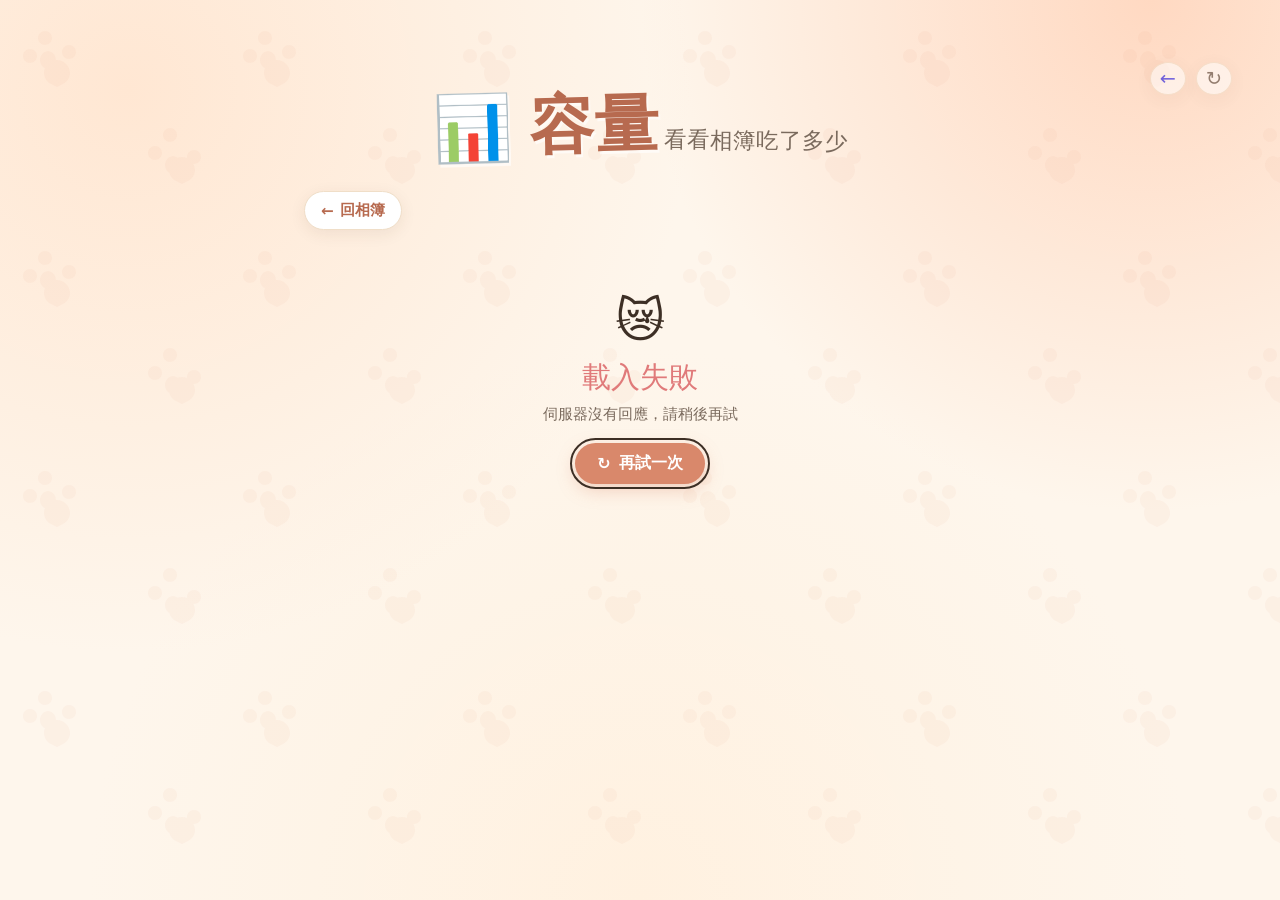
==== commit a72b1620: "Drop auto dark mode — keep meow on the light cream palette The @media (prefers-color-scheme: dark) b" ====
--- a/static/disk.html
+++ b/static/disk.html
@@ -11,8 +11,7 @@
   <link rel="stylesheet" href="/static/disk.css" />
   <link rel="icon" href="/static/icon.svg" type="image/svg+xml" />
   <link rel="apple-touch-icon" href="/static/apple-touch-icon.png" />
-  <meta name="theme-color" content="#fef6ec" media="(prefers-color-scheme: light)" />
-  <meta name="theme-color" content="#241b15" media="(prefers-color-scheme: dark)" />
+  <meta name="theme-color" content="#fef6ec" />
 </head>
 <body>
   <a class="skip-link" href="#stats">跳到內容</a>
--- a/static/style.css
+++ b/static/style.css
@@ -1623,28 +1623,6 @@
    on equal specificity.
    ========================================================== */
 
-/* ----- Skip link (keyboard a11y) — hidden until focused ----- */
-.skip-link {
-  position: fixed;
-  top: -100px;
-  left: 12px;
-  z-index: 1000;
-  background: var(--primary-dark);
-  color: var(--on-primary);
-  padding: 10px 16px;
-  border-radius: var(--radius-pill);
-  font: inherit;
-  font-weight: 600;
-  text-decoration: none;
-  box-shadow: var(--shadow-lg);
-  transition: top var(--motion-base) var(--ease-out);
-}
-.skip-link:focus,
-.skip-link:focus-visible {
-  top: 12px;
-  outline: none;
-}
-
 /* ----- Visually hidden (a11y label text, stays in accessibility tree) ----- */
 .visually-hidden {
   position: absolute !important;
@@ -1876,266 +1854,6 @@
   .heart-burst { display: none; }
 }
 
-/* ===========================================================
-   Dark mode — warm dim coffee/cream palette.
-   Re-maps semantic tokens; raw vars stay readable on dark too.
-   =========================================================== */
-@media (prefers-color-scheme: dark) {
-  :root {
-    /* Warm-dark base palette — coffee, peach, cream */
-    --bg:           #1f1612;
-    --bg-2:         #2a1d16;
-    --card:         #2c2019;
-    --ink:          #f3e3d0;
-    --ink-soft:     #c8b4a0;
-    --ink-faint:    #927e6c;
-    --primary:      #e29a7d;
-    --primary-dark: #f0b699;
-    --accent:       #ffc6b3;
-    --success:      #95c6a4;
-    --danger:       #ee8e8e;
-    --heart:        #f57e8a;
-
-    --shadow:    0 4px 16px rgba(0, 0, 0, 0.35);
-    --shadow-lg: 0 12px 40px rgba(0, 0, 0, 0.55);
-
-    /* Semantic tokens */
-    --surface:        #2c2019;
-    --surface-2:      #38281e;
-    --surface-3:      #45301f;
-    --surface-sunken: rgba(255, 200, 170, 0.06);
-    --border:         #4a3526;
-    --border-strong:  #5e4530;
-    --text:           var(--ink);
-    --text-muted:     var(--ink-soft);
-    --text-faint:     var(--ink-faint);
-    --on-primary:     #2a1b13;
-
-    --shadow-xs:   0 1px 2px rgba(0, 0, 0, 0.30);
-    --shadow-sm:   0 2px 6px rgba(0, 0, 0, 0.35);
-    --shadow-md:   0 4px 16px rgba(0, 0, 0, 0.40);
-    --shadow-xl:   0 18px 48px rgba(0, 0, 0, 0.55);
-    --shadow-2xl:  0 30px 70px rgba(0, 0, 0, 0.7);
-
-    --paw-opacity: 0.04;
-  }
-
-  /* Body background: dim warm coffee with subtle peach radial glows */
-  html, body {
-    background: var(--bg);
-    background-image:
-      url("data:image/svg+xml,%3Csvg xmlns='http://www.w3.org/2000/svg' width='220' height='220' viewBox='0 0 220 220'%3E%3Cg fill='%23e29a7d' fill-opacity='0.05'%3E%3Cpath d='M40 60c0-5 4-9 8-9s8 4 8 9-4 9-8 9-8-4-8-9zm22-8c0-4 3-7 7-7s7 3 7 7-3 7-7 7-7-3-7-7zM38 38c0-4 3-7 7-7s7 3 7 7-3 7-7 7-7-3-7-7zm-15 18c0-4 3-7 7-7s7 3 7 7-3 7-7 7-7-3-7-7zm21 17c0-7 6-13 13-13s13 6 13 13c0 5-3 9-7 11l-6 3-6-3c-4-2-7-6-7-11z'/%3E%3Cpath d='M165 165c0-5 4-9 8-9s8 4 8 9-4 9-8 9-8-4-8-9zm22-8c0-4 3-7 7-7s7 3 7 7-3 7-7 7-7-3-7-7zm-24-22c0-4 3-7 7-7s7 3 7 7-3 7-7 7-7-3-7-7zm-15 18c0-4 3-7 7-7s7 3 7 7-3 7-7 7-7-3-7-7zm21 17c0-7 6-13 13-13s13 6 13 13c0 5-3 9-7 11l-6 3-6-3c-4-2-7-6-7-11z'/%3E%3C/g%3E%3C/svg%3E"),
-      radial-gradient(circle at 10% 10%, #38241a 0, transparent 40%),
-      radial-gradient(circle at 90% 0%, #422a1d 0, transparent 35%),
-      radial-gradient(circle at 50% 100%, #2a1d16 0, transparent 50%);
-    color: var(--ink);
-  }
-
-  /* Hero title — keep handwritten warmth in dark */
-  .hero h1 {
-    color: var(--primary-dark);
-    text-shadow: 2px 3px 0 rgba(0, 0, 0, 0.4);
-  }
-  .hero .subtitle { color: var(--ink-soft); }
-
-  /* Topbar corners — dim card surface, soft border */
-  .hero-corner {
-    background: var(--surface);
-    border-color: var(--border);
-    color: var(--ink);
-  }
-
-  /* Uploader / drop-zone — warm coffee gradient */
-  .drop-zone {
-    background: linear-gradient(180deg, var(--surface) 0%, var(--surface-2) 100%);
-    border-color: var(--primary);
-    color: var(--ink);
-  }
-  .drop-zone:hover {
-    background: linear-gradient(180deg, var(--surface-2) 0%, var(--surface-3) 100%);
-    border-color: var(--primary-dark);
-  }
-  .drop-zone.dragover {
-    background: var(--surface-3);
-    border-color: var(--primary-dark);
-  }
-  .drop-title { color: var(--primary-dark); }
-  .drop-hint { color: var(--ink); }
-  .drop-formats { color: var(--ink-faint); }
-
-  /* FAB and dial */
-  .fab-action {
-    background: var(--surface);
-    color: var(--ink);
-    border-color: var(--border);
-  }
-  .fab-action:hover { background: var(--surface-2); }
-  .fab-dial.open .fab-upload {
-    background: var(--surface-3);
-    color: var(--ink);
-  }
-
-  /* Modals */
-  .modal { background: rgba(0, 0, 0, 0.6); }
-  .modal-card {
-    background: var(--surface);
-    border-color: var(--border);
-    color: var(--ink);
-  }
-  .modal-close {
-    background: rgba(255, 255, 255, 0.06);
-    color: var(--ink-soft);
-  }
-  .modal-title { color: var(--primary-dark); }
-  .ask-modal-desc { color: var(--ink-soft); }
-  .ask-modal-input,
-  .note-form textarea#note-text,
-  .note-field input {
-    background: var(--surface-2);
-    border-color: var(--border);
-    color: var(--ink);
-    color-scheme: dark;
-  }
-  .ask-modal-input::placeholder,
-  .note-form textarea#note-text::placeholder,
-  .note-field input::placeholder { color: var(--ink-faint); }
-
-  /* Upload-list rows */
-  .upload-list { background: var(--surface-sunken); }
-  .upload-item { border-bottom-color: var(--border); }
-  .upload-item .bar { background: var(--surface-3); }
-
-  /* Toolbar / search / chips */
-  .search input,
-  .chip,
-  .btn-ghost,
-  .btn-danger {
-    background: var(--surface);
-    color: var(--ink);
-    border-color: var(--border);
-  }
-  .chip { color: var(--ink-soft); }
-  .chip:hover { color: var(--primary-dark); border-color: var(--accent); }
-  .chip.active {
-    background: var(--primary);
-    border-color: var(--primary);
-    color: var(--on-primary);
-  }
-  .btn-ghost { color: var(--ink-soft); }
-  .btn-ghost:hover { color: var(--primary-dark); }
-  .btn-primary {
-    background: var(--primary);
-    border-color: var(--primary);
-    color: var(--on-primary);
-  }
-  .btn-primary:hover { background: var(--primary-dark); }
-  .counter { color: var(--ink-soft); }
-  .counter span { color: var(--primary-dark); }
-
-  /* Tag bar chips on dark */
-  .tag-bar .tag-chip {
-    background: rgba(226, 154, 125, 0.14);
-    color: var(--primary-dark);
-  }
-  .tag-bar .tag-chip:hover { background: rgba(226, 154, 125, 0.26); }
-  .tag-bar .tag-chip.active {
-    background: var(--primary);
-    color: var(--on-primary);
-  }
-
-  /* Select bar */
-  .select-bar {
-    background: var(--surface);
-    border-color: var(--border);
-    color: var(--ink);
-  }
-  .select-bar #select-count { color: var(--primary-dark); }
-
-  /* Month header pill */
-  .month-header h2 {
-    background: linear-gradient(180deg, var(--surface) 0%, var(--surface-2) 100%);
-    color: var(--primary-dark);
-  }
-  .month-header .count { color: var(--ink-faint); }
-
-  /* Polaroid — cream paper turns warm parchment */
-  .item.polaroid {
-    background: #f0dec5;
-    box-shadow:
-      0 1px 2px rgba(0, 0, 0, 0.45),
-      0 6px 18px rgba(0, 0, 0, 0.55),
-      inset 0 0 0 1px rgba(0,0,0,0.08);
-  }
-  .item.polaroid .photo-wrap { background: #c9b59a; }
-  .item.polaroid img { background: #c9b59a; }
-  .item.polaroid .strip-date { color: #6c5743; }
-  .item.polaroid .strip-caption { color: #3d2f1f; }
-  .item.polaroid .strip-placeholder { color: #8a7561; }
-  .item.polaroid:hover {
-    box-shadow:
-      0 4px 12px rgba(0, 0, 0, 0.5),
-      0 16px 36px rgba(0, 0, 0, 0.7);
-  }
-  .item.polaroid.is-favorite::after,
-  .item.note.is-favorite::after {
-    background: #f7eedb;
-  }
-  .item.polaroid .delete-btn,
-  .item.polaroid .fav-btn,
-  .item.note .delete-btn,
-  .item.note .fav-btn {
-    background: rgba(255, 255, 255, 0.88);
-  }
-
-  /* Sticky note cards — keep their colorful pastels but dim ~10% */
-  .item.note {
-    box-shadow:
-      0 1px 2px rgba(0, 0, 0, 0.45),
-      0 6px 18px rgba(0, 0, 0, 0.55),
-      inset 0 0 0 1px rgba(0,0,0,0.08);
-  }
-  .item.note .note-text { color: #2c1f12; }
-
-  /* Item tags chip */
-  .item-tags .tag {
-    background: rgba(44, 32, 25, 0.92);
-    color: var(--primary-dark);
-  }
-
-  /* Lightbox already dark — just polish caption + buttons */
-  .lightbox { background: rgba(8, 4, 2, .94); }
-  .lb-prev, .lb-next, .lb-fav, .lb-slideshow, .lb-download, .lb-share {
-    background: rgba(255, 255, 255, 0.10);
-  }
-  .lb-prev:hover, .lb-next:hover,
-  .lb-fav:hover, .lb-slideshow:hover, .lb-download:hover, .lb-share:hover {
-    background: rgba(255, 255, 255, 0.22);
-  }
-
-  /* Toast text on light surfaces */
-  .toast {
-    background: var(--ink);
-    color: var(--bg);
-    border-color: rgba(255, 255, 255, 0.05);
-  }
-  .toast.ok, .toast.success { background: var(--success); color: #112016; }
-  .toast.error, .toast.danger { background: var(--danger); color: #2b0e0e; }
-  .toast.info { background: var(--primary); color: var(--on-primary); }
-
-  /* Skip link contrast on dark */
-  .skip-link { color: var(--on-primary); }
-
-  /* Scrollbars in dark */
-  * { scrollbar-color: rgba(226, 154, 125, 0.45) transparent; }
-  *::-webkit-scrollbar-thumb { background: rgba(226, 154, 125, 0.35); background-clip: padding-box; }
-  *::-webkit-scrollbar-thumb:hover { background: rgba(226, 154, 125, 0.6); background-clip: padding-box; }
-
-  /* Empty-state subtle wash */
-  .empty-state {
-    background: linear-gradient(180deg, transparent 0%, rgba(255, 200, 170, 0.05) 100%);
-    color: var(--ink-soft);
-  }
-}
 
 /* ===========================================================
    Print stylesheet — paper scrapbook ready
@@ -2155,7 +1873,6 @@
   .modal,
   .lightbox,
   .toast,
-  .skip-link,
   .drop-zone,
   .upload-list,
   .item .delete-btn,
--- a/static/disk.css
+++ b/static/disk.css
@@ -426,66 +426,3 @@
   .footnote .pulse-dot { animation: none; box-shadow: none; }
 }
 
-/* ===== Dark mode =====
-   Carries over to other pages too since they share style.css tokens at :root.
-   We re-declare global tokens inside the media query so the whole app shifts. */
-@media (prefers-color-scheme: dark) {
-  :root {
-    --bg:        #1f1812;
-    --bg-2:      #2a2018;
-    --card:      #2c2219;
-    --ink:       #f4e6d4;
-    --ink-soft:  #c7b5a0;
-    --ink-faint: #8a7866;
-    --primary:       #e09a7e;
-    --primary-dark:  #f2b196;
-    --accent:        #f8c4b3;
-    --success:       #95cca3;
-    --danger:        #ef9a9a;
-    --shadow:    0 4px 16px rgba(0, 0, 0, 0.35);
-    --shadow-lg: 0 12px 40px rgba(0, 0, 0, 0.55);
-
-    --disk-tape: rgba(250, 177, 160, .25);
-    --disk-dash: #4a3a2d;
-    --disk-bar-bg: #3a2d22;
-    --disk-other-dot: #a8967f;
-    --disk-card-border: rgba(224, 154, 126, .18);
-    --disk-skel-1: #2f251b;
-    --disk-skel-2: #3c2f23;
-  }
-
-  body {
-    /* Soften the paw-print pattern and warm gradients for dark mode */
-    background-image:
-      url("data:image/svg+xml,%3Csvg xmlns='http://www.w3.org/2000/svg' width='220' height='220' viewBox='0 0 220 220'%3E%3Cg fill='%23e09a7e' fill-opacity='0.05'%3E%3Cpath d='M40 60c0-5 4-9 8-9s8 4 8 9-4 9-8 9-8-4-8-9zm22-8c0-4 3-7 7-7s7 3 7 7-3 7-7 7-7-3-7-7zM38 38c0-4 3-7 7-7s7 3 7 7-3 7-7 7-7-3-7-7zm-15 18c0-4 3-7 7-7s7 3 7 7-3 7-7 7-7-3-7-7zm21 17c0-7 6-13 13-13s13 6 13 13c0 5-3 9-7 11l-6 3-6-3c-4-2-7-6-7-11z'/%3E%3Cpath d='M165 165c0-5 4-9 8-9s8 4 8 9-4 9-8 9-8-4-8-9zm22-8c0-4 3-7 7-7s7 3 7 7-3 7-7 7-7-3-7-7zm-24-22c0-4 3-7 7-7s7 3 7 7-3 7-7 7-7-3-7-7zm-15 18c0-4 3-7 7-7s7 3 7 7-3 7-7 7-7-3-7-7zm21 17c0-7 6-13 13-13s13 6 13 13c0 5-3 9-7 11l-6 3-6-3c-4-2-7-6-7-11z'/%3E%3C/g%3E%3C/svg%3E"),
-      radial-gradient(circle at 10% 10%, rgba(224, 154, 126, .08) 0, transparent 40%),
-      radial-gradient(circle at 90% 0%, rgba(250, 177, 160, .06) 0, transparent 35%),
-      radial-gradient(circle at 50% 100%, rgba(224, 154, 126, .05) 0, transparent 50%);
-  }
-
-  .hero h1 { text-shadow: 2px 3px 0 rgba(0, 0, 0, 0.35); }
-
-  .hero-corner {
-    background: var(--card);
-    border-color: #4a3a2d;
-    color: var(--ink);
-  }
-  .hero-corner.refresh-corner { color: var(--ink); }
-
-  .back-link { border-color: #4a3a2d; }
-  .back-link:hover { background: #3a2d22; }
-
-  .row.path > b { background: var(--bg-2); }
-
-  .dot.free { border-color: #5a4a3a; }
-
-  .bar { box-shadow: inset 0 1px 3px rgba(0, 0, 0, 0.4); }
-  .bar-mine::after {
-    background: linear-gradient(
-      90deg,
-      transparent 0%,
-      rgba(255, 255, 255, .15) 50%,
-      transparent 100%
-    );
-  }
-}
